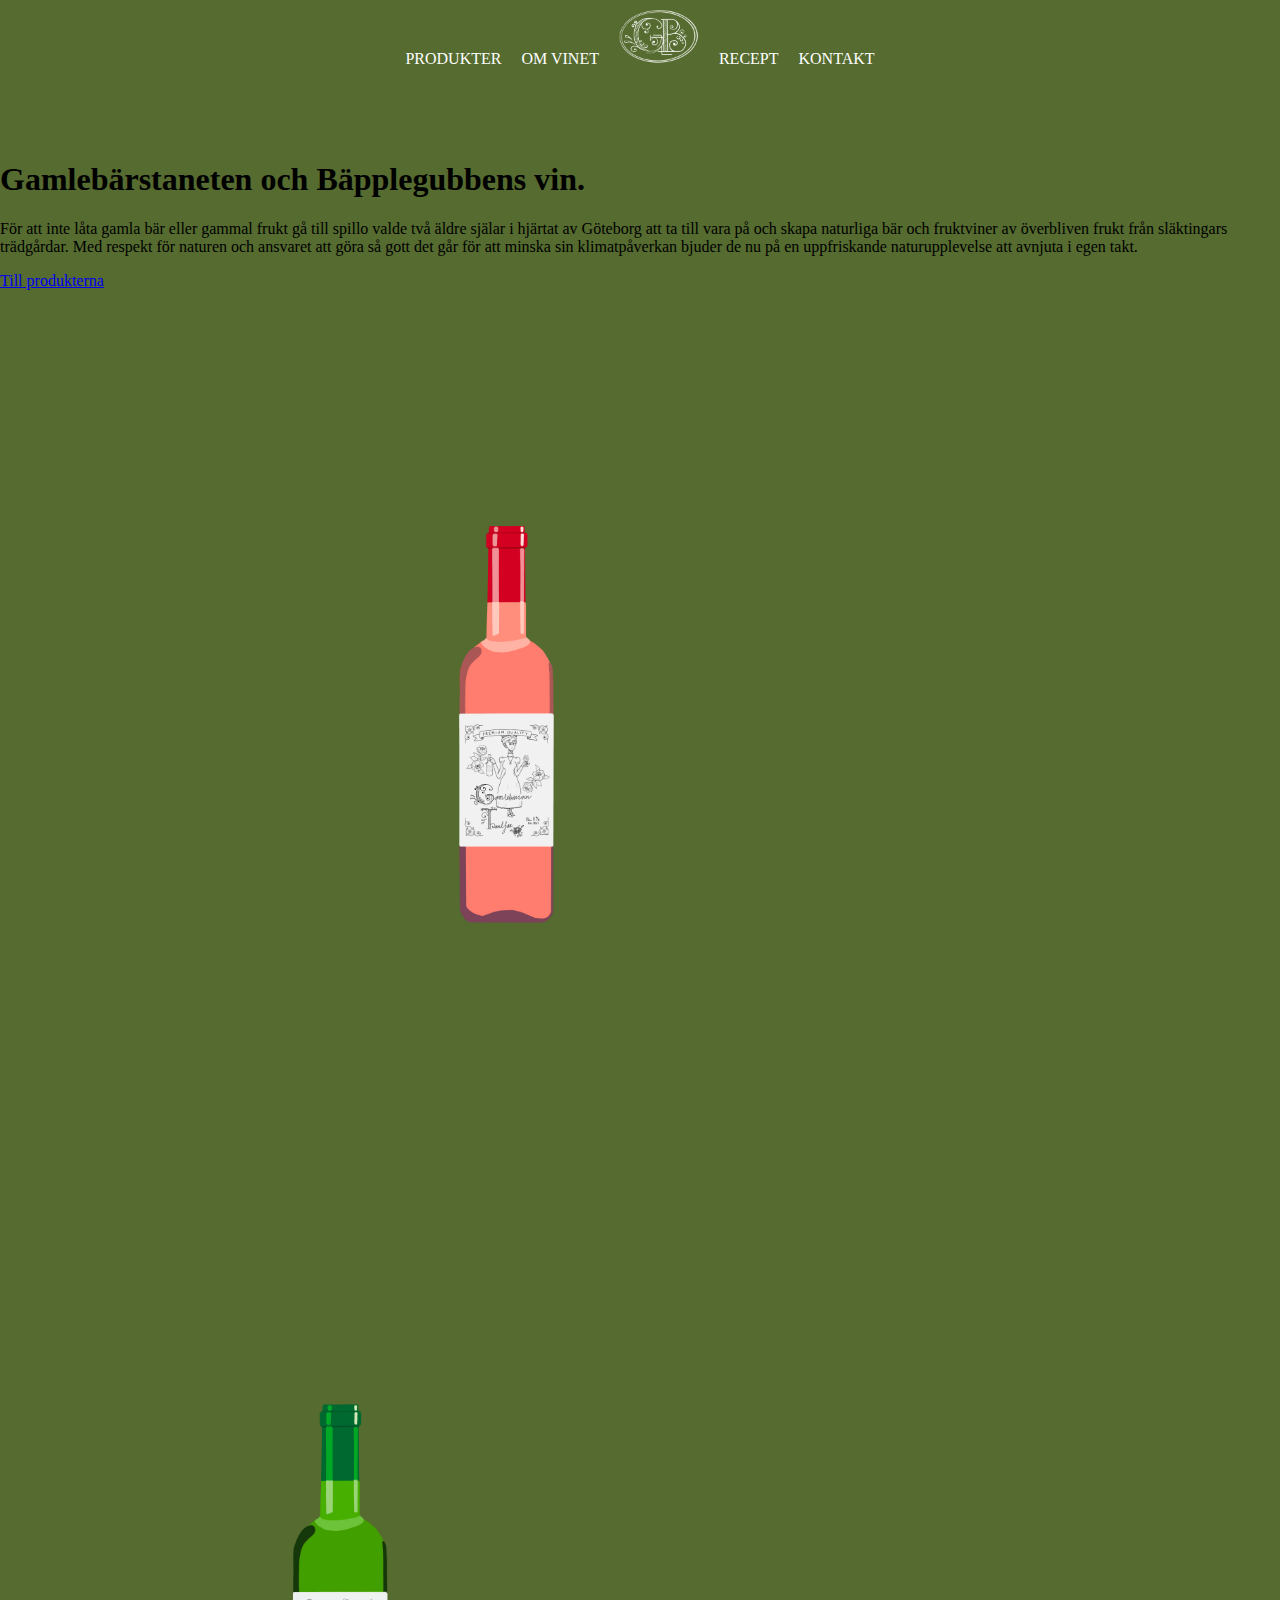
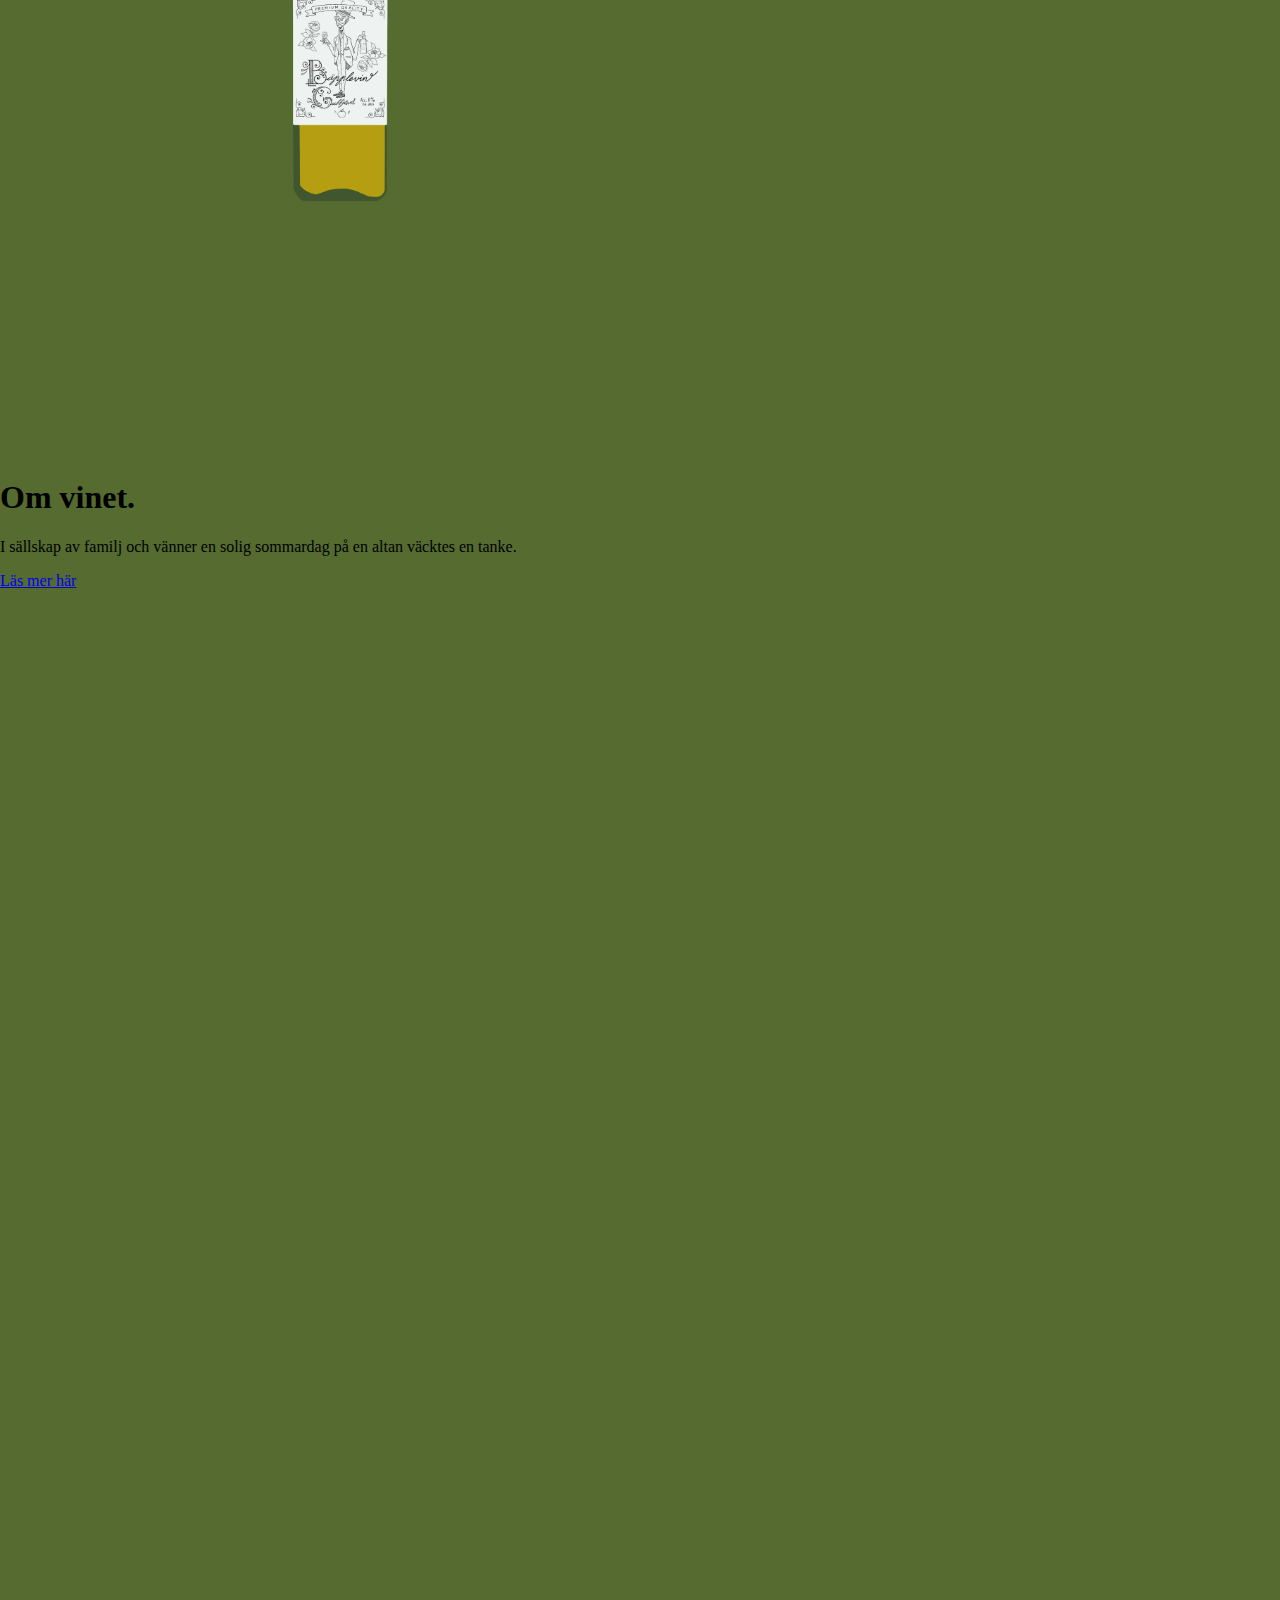
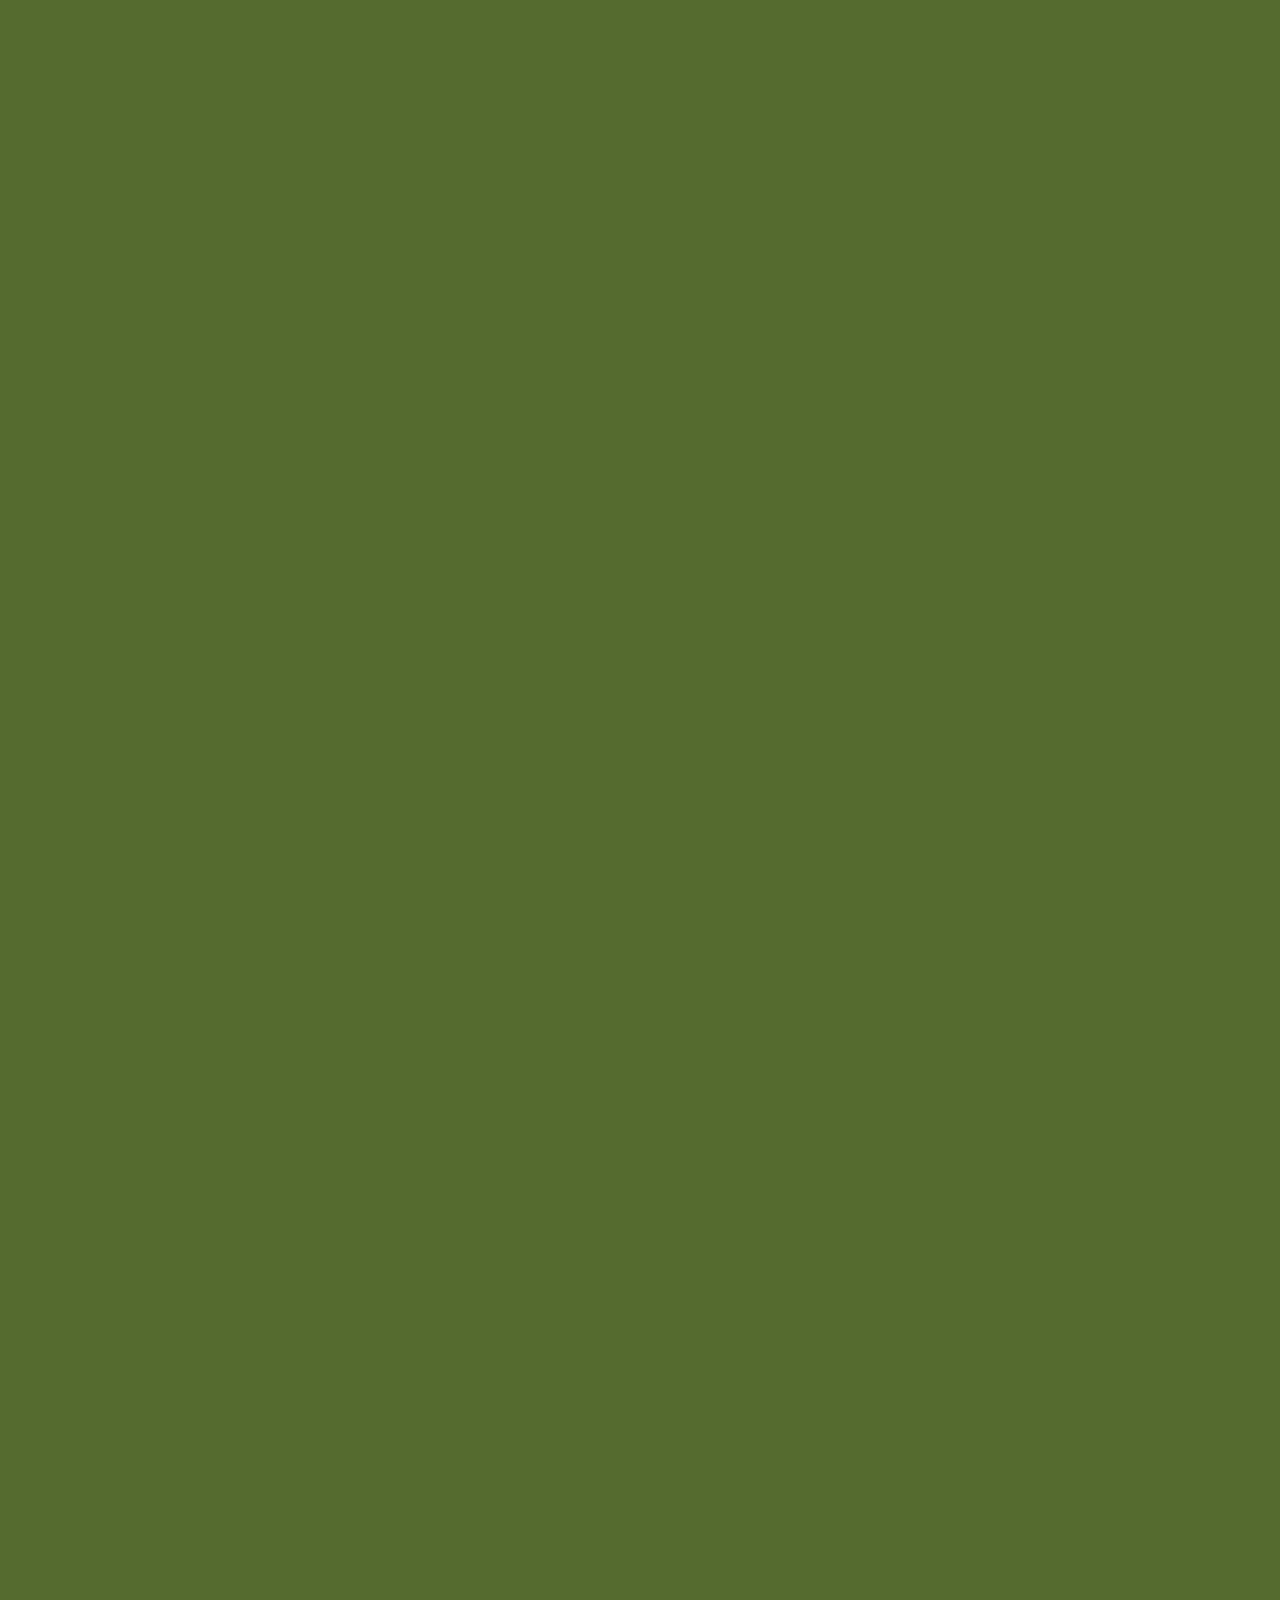
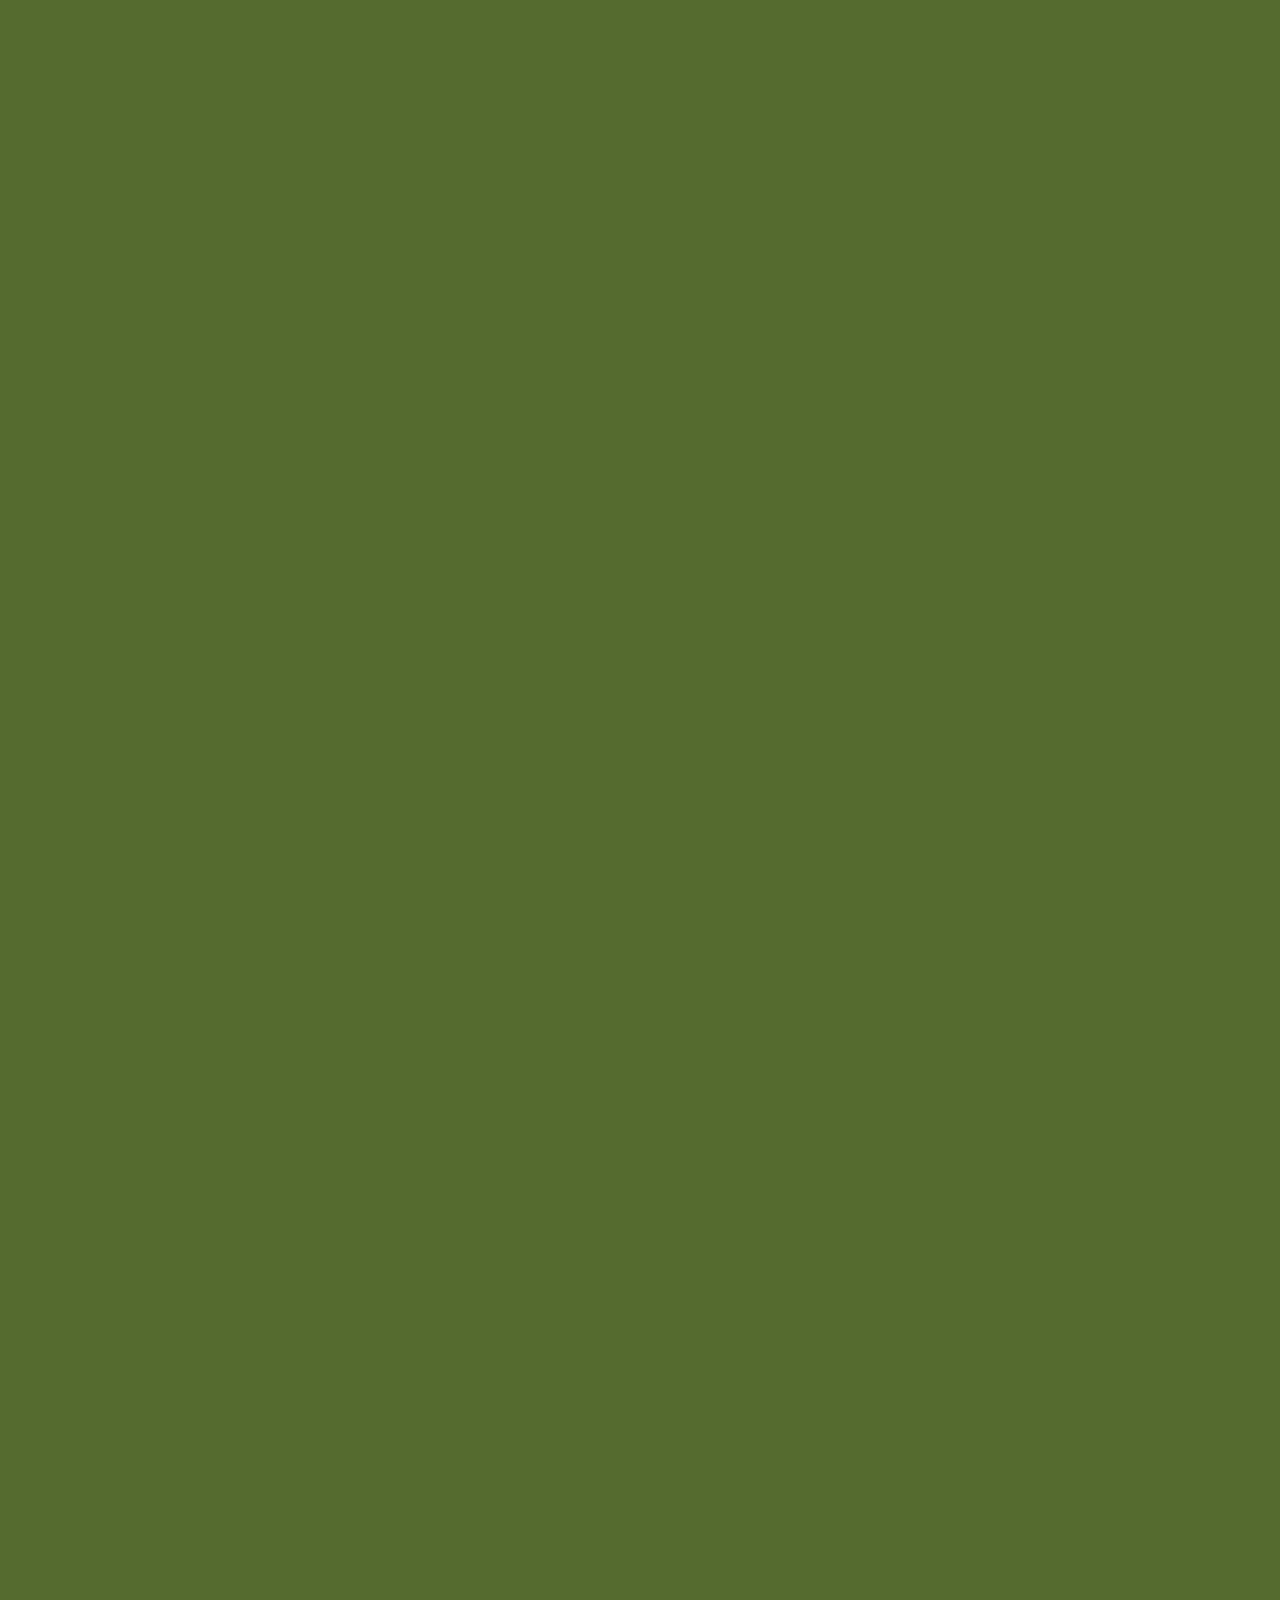
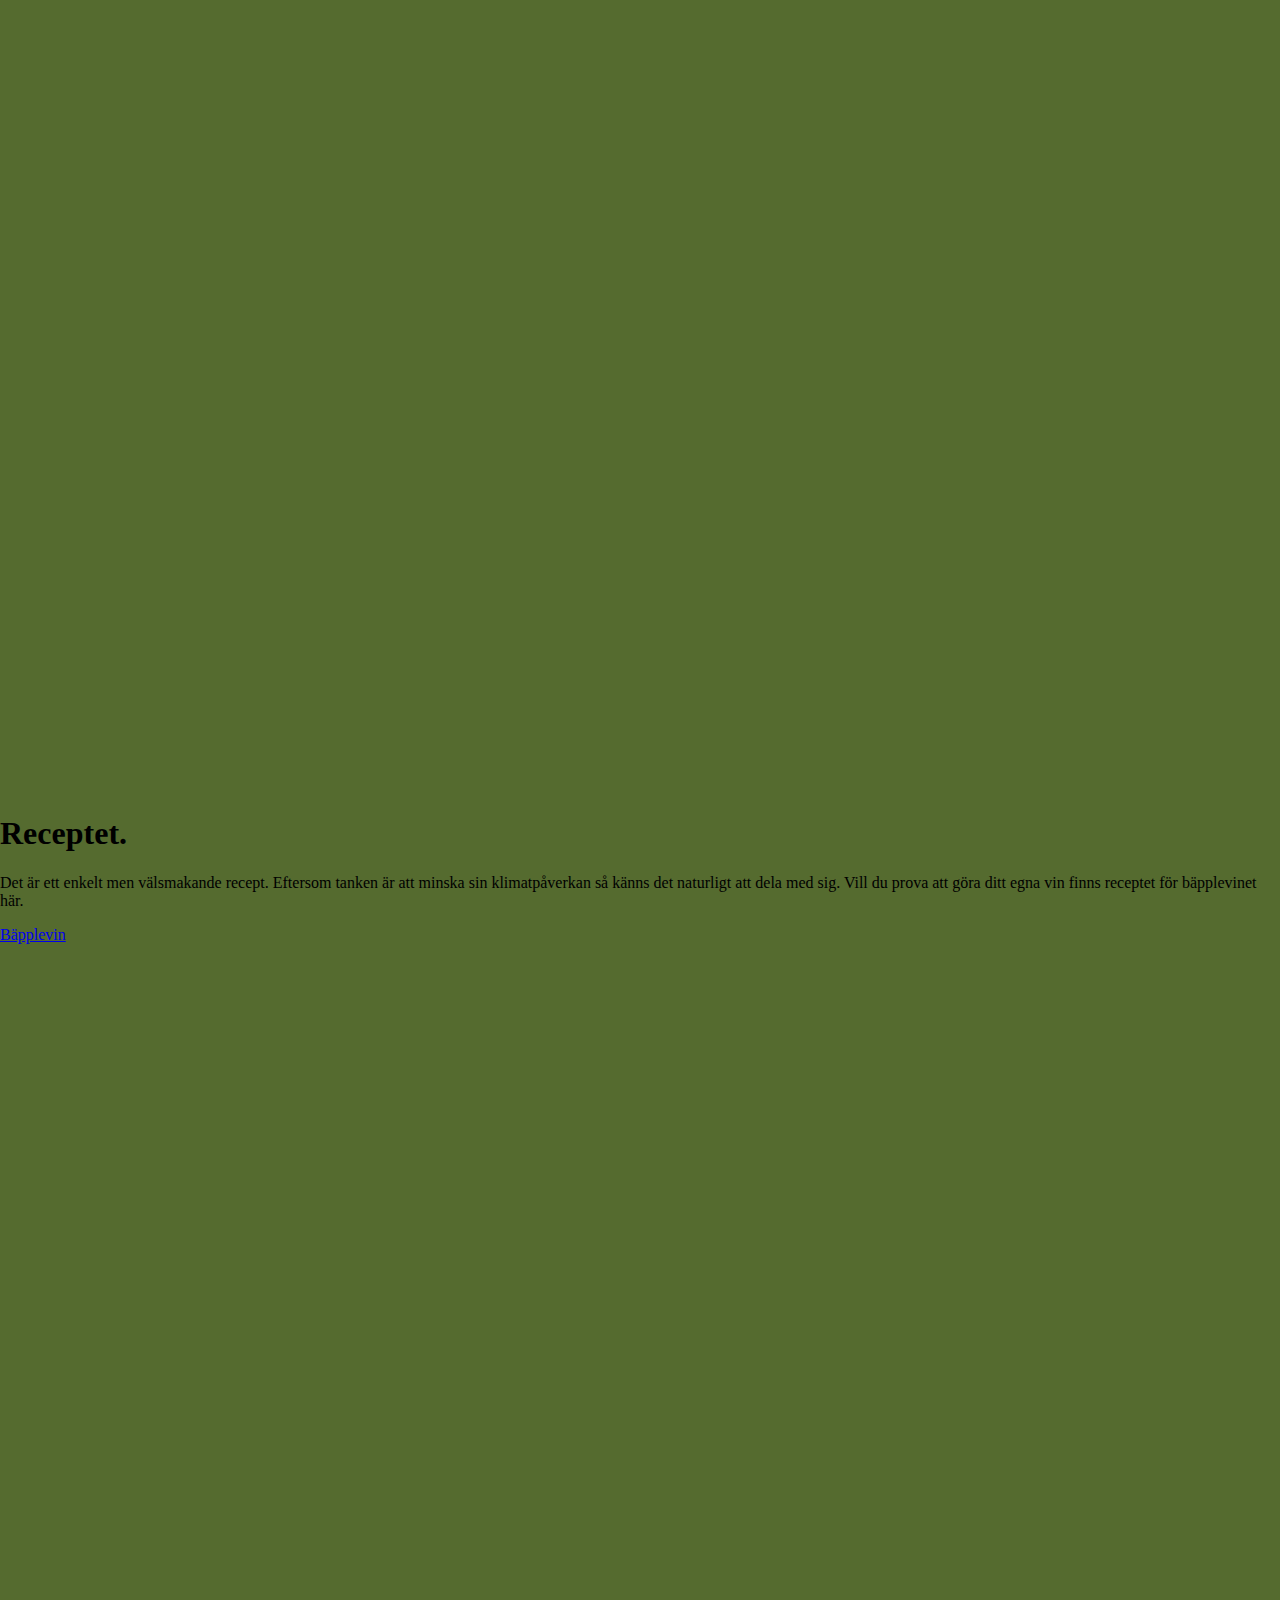
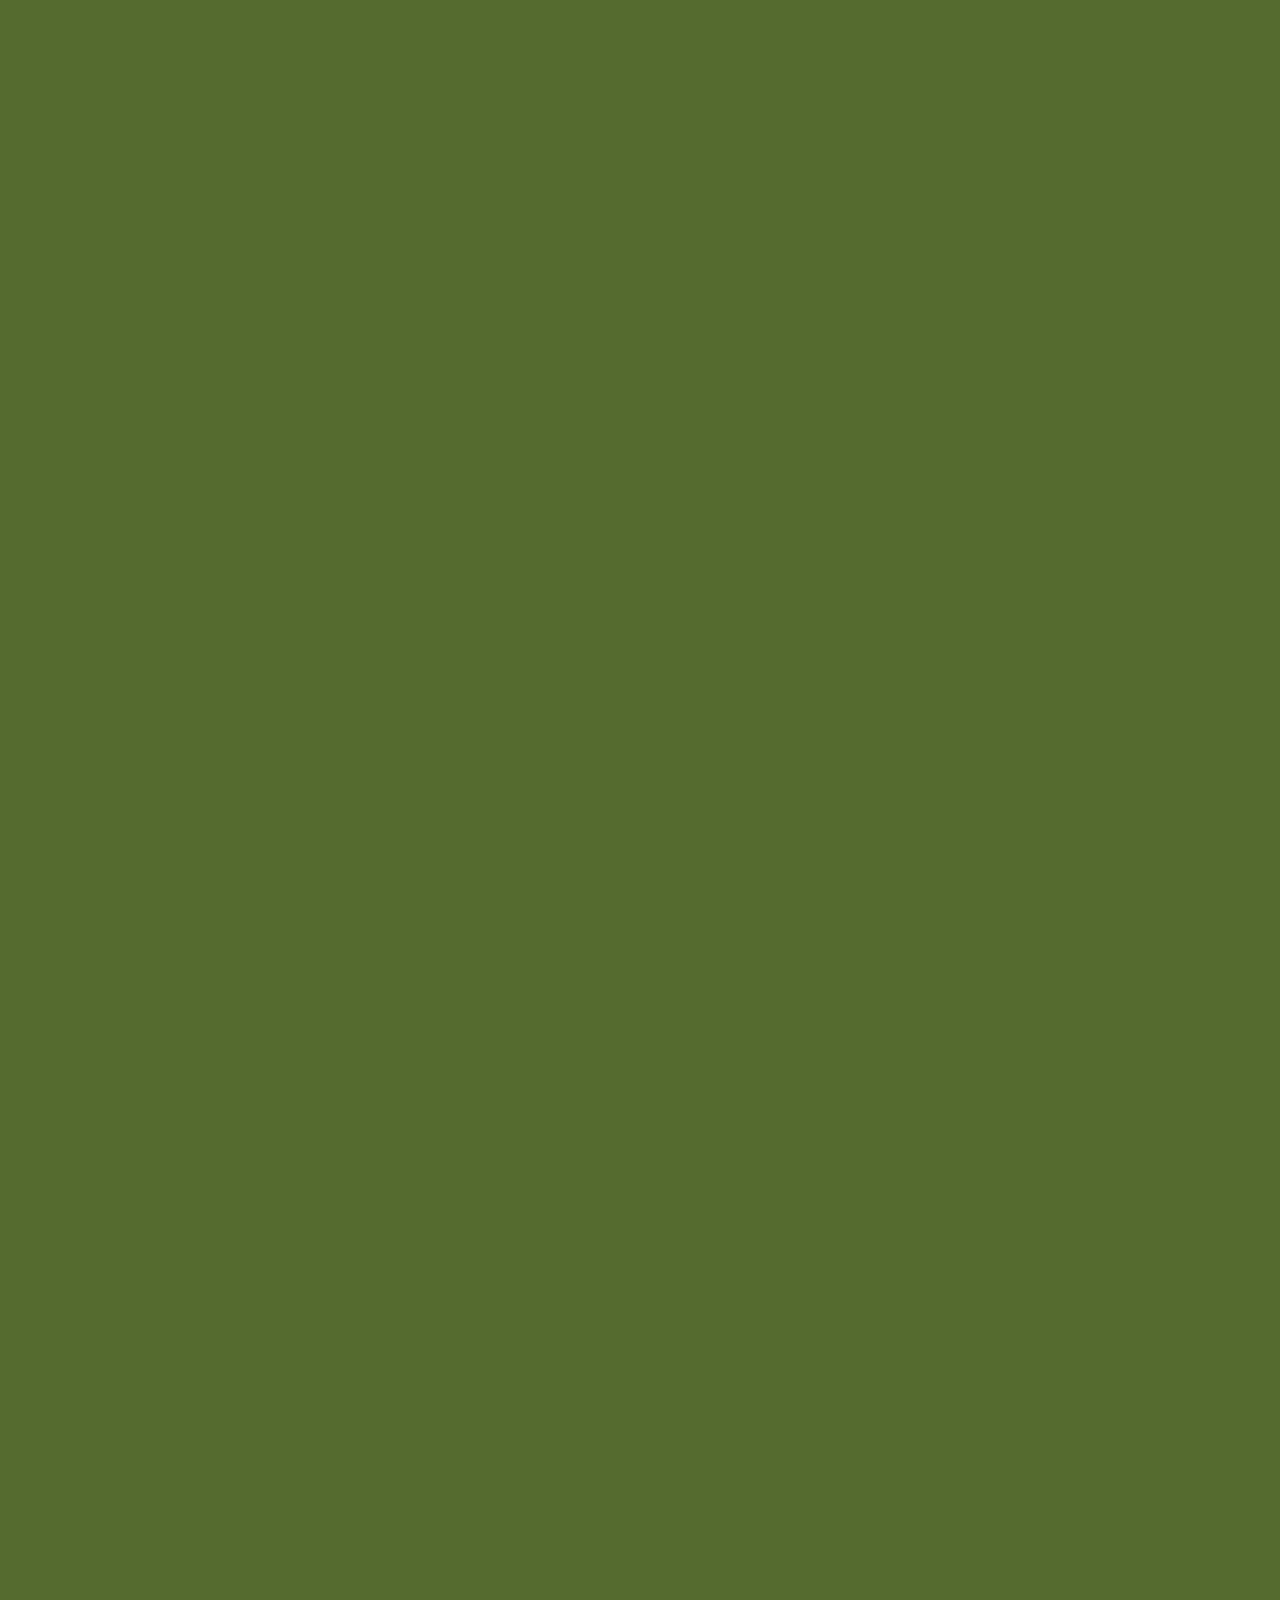
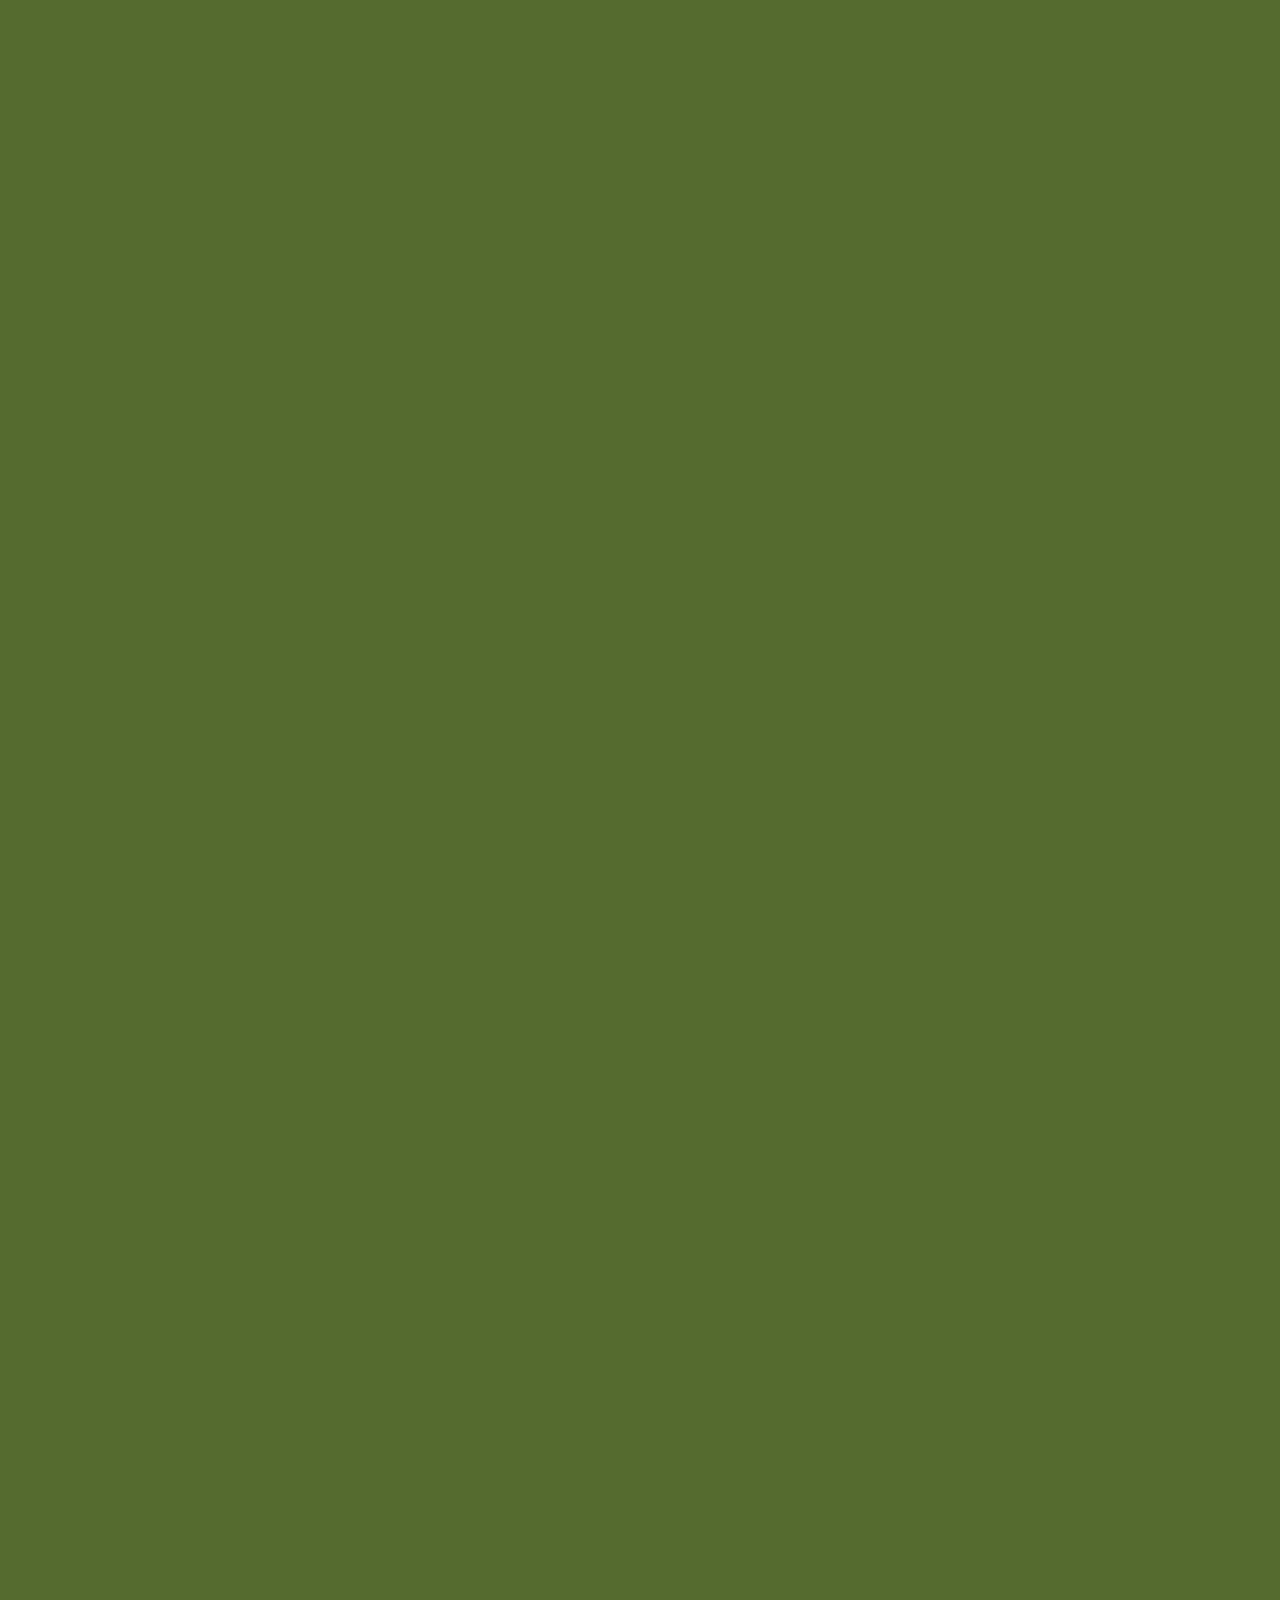
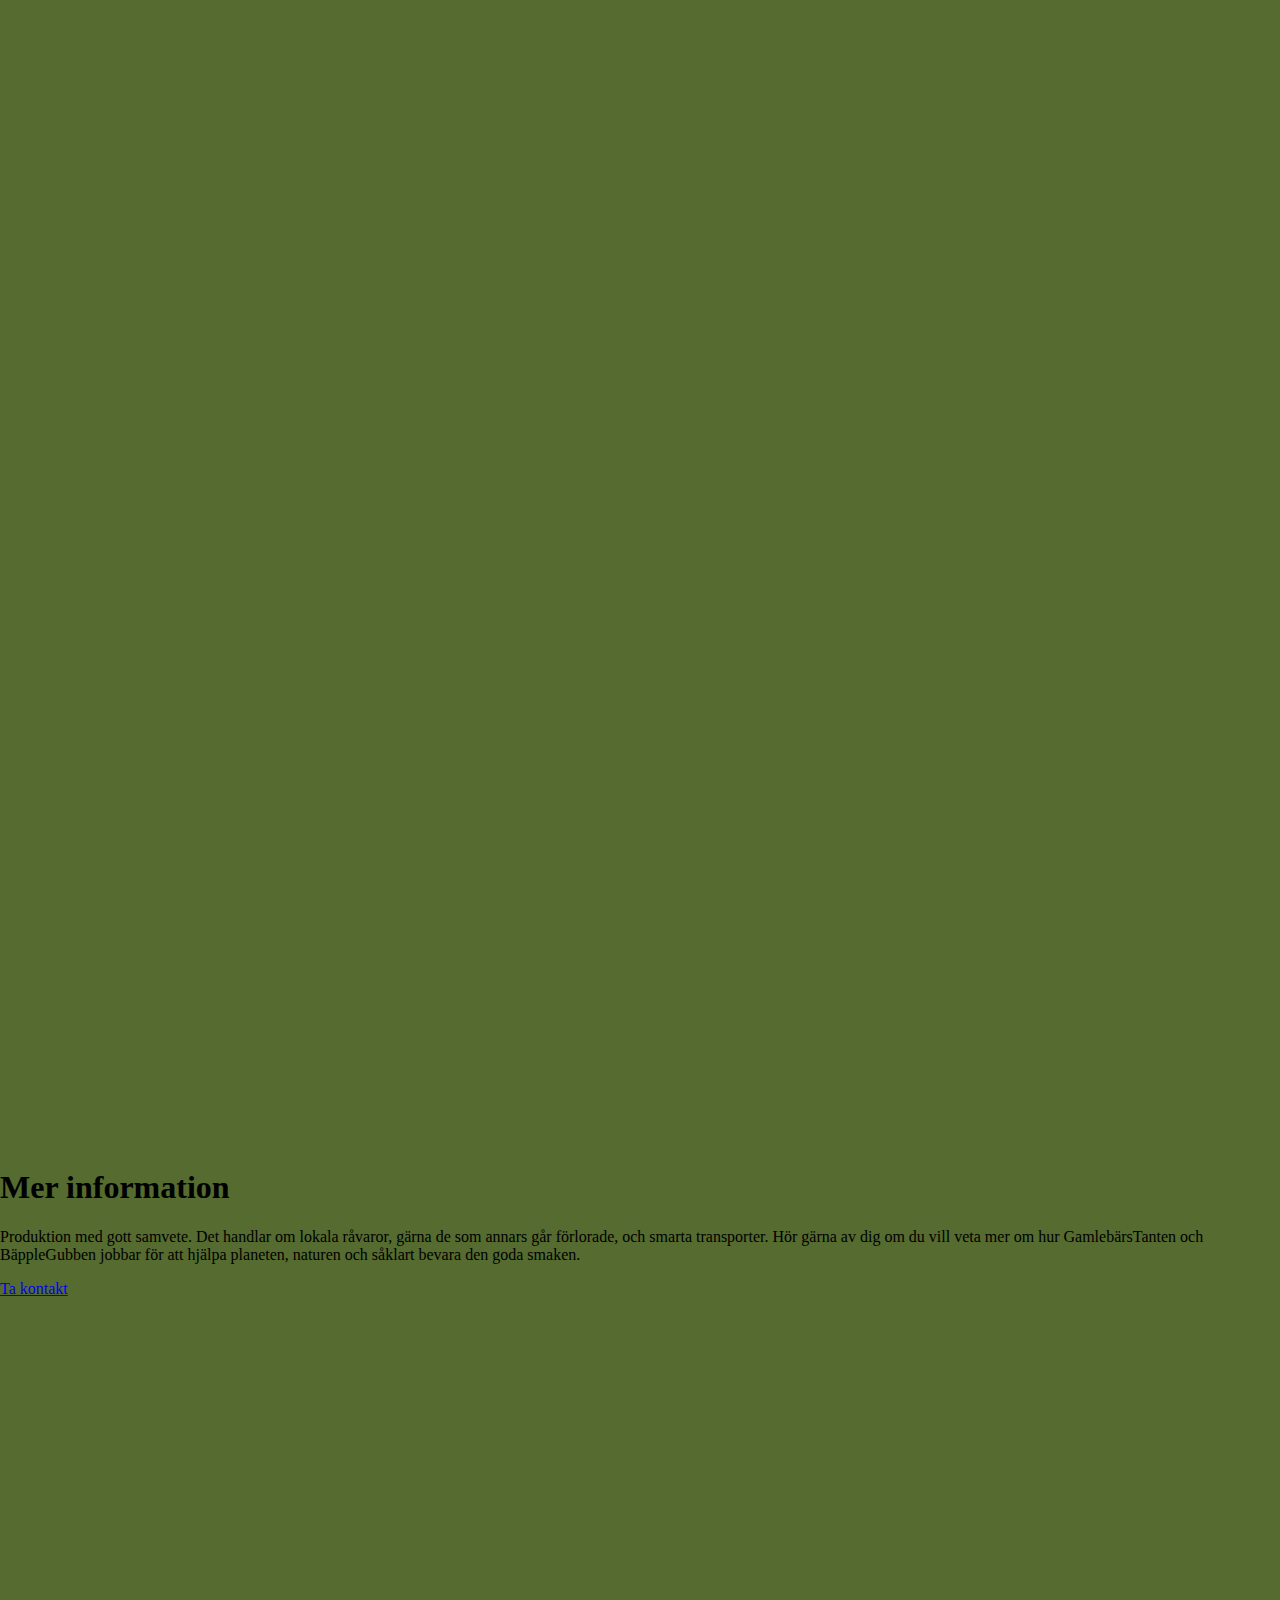
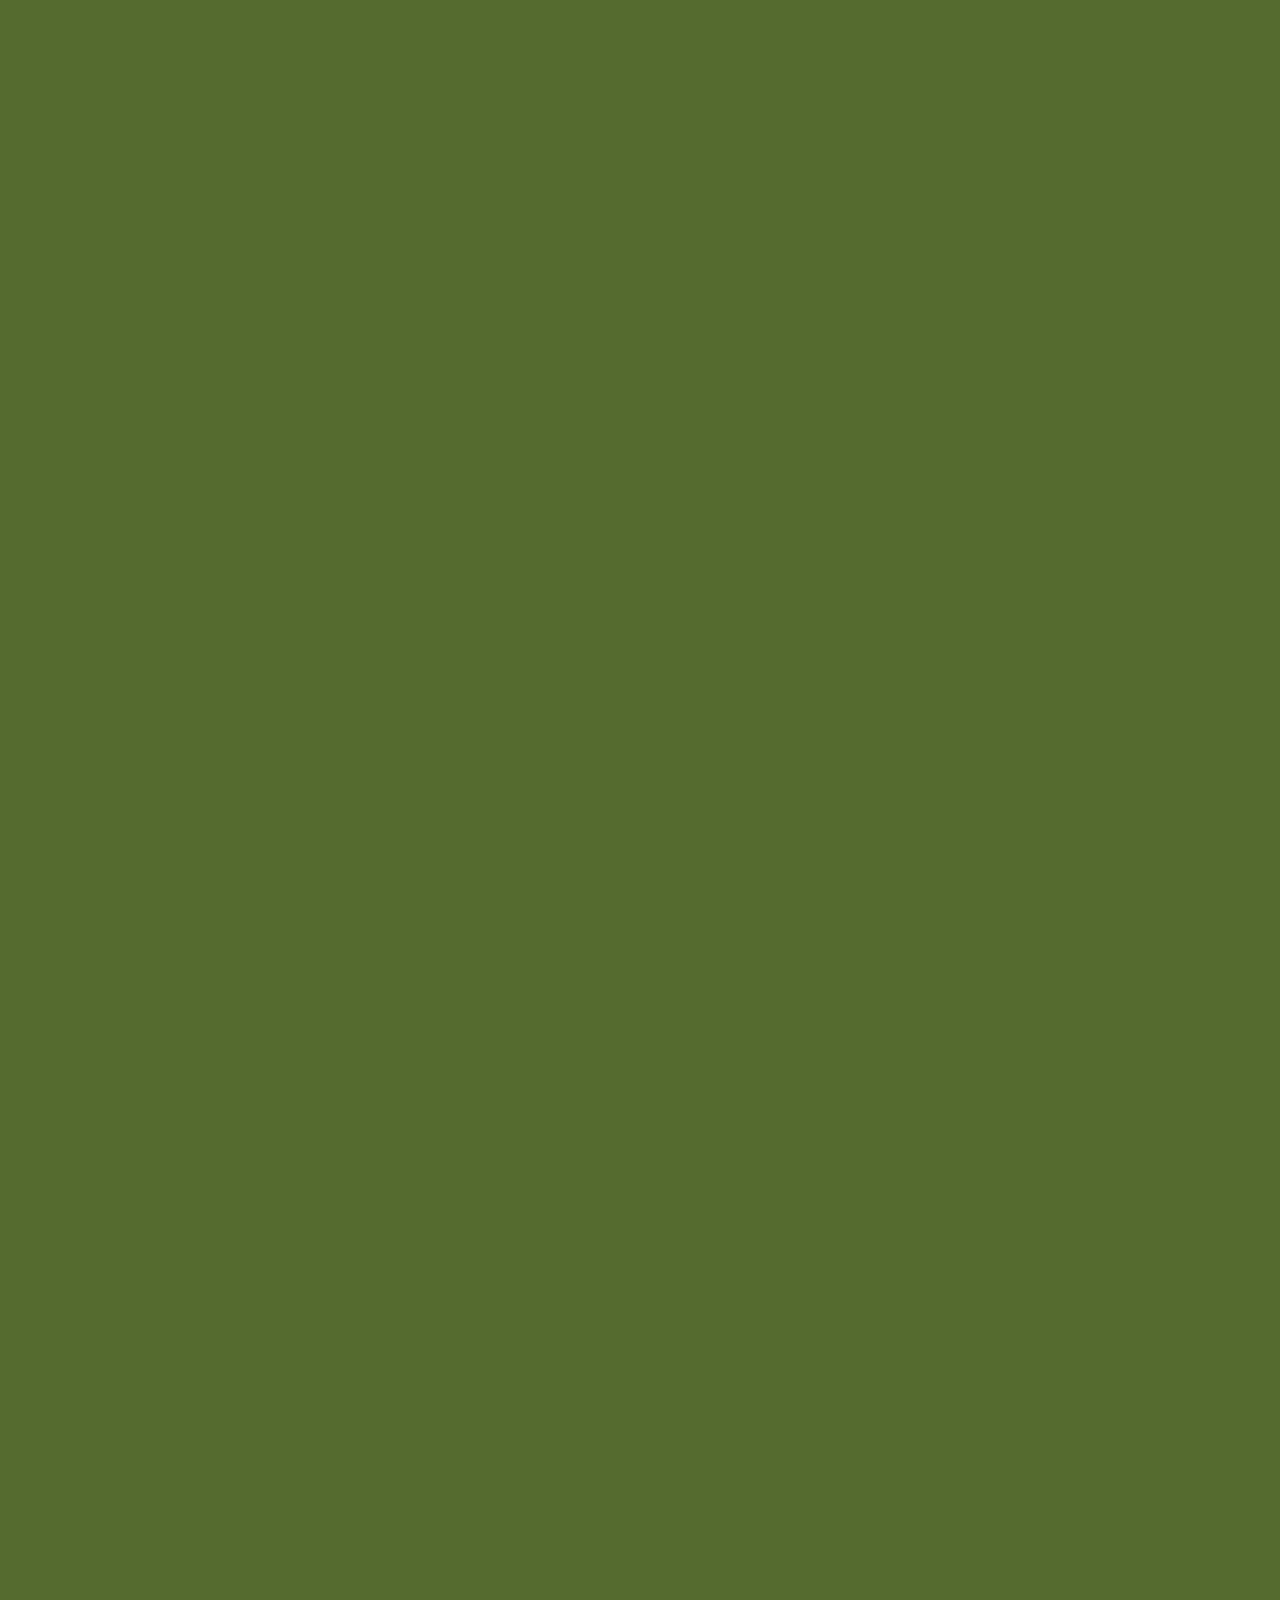
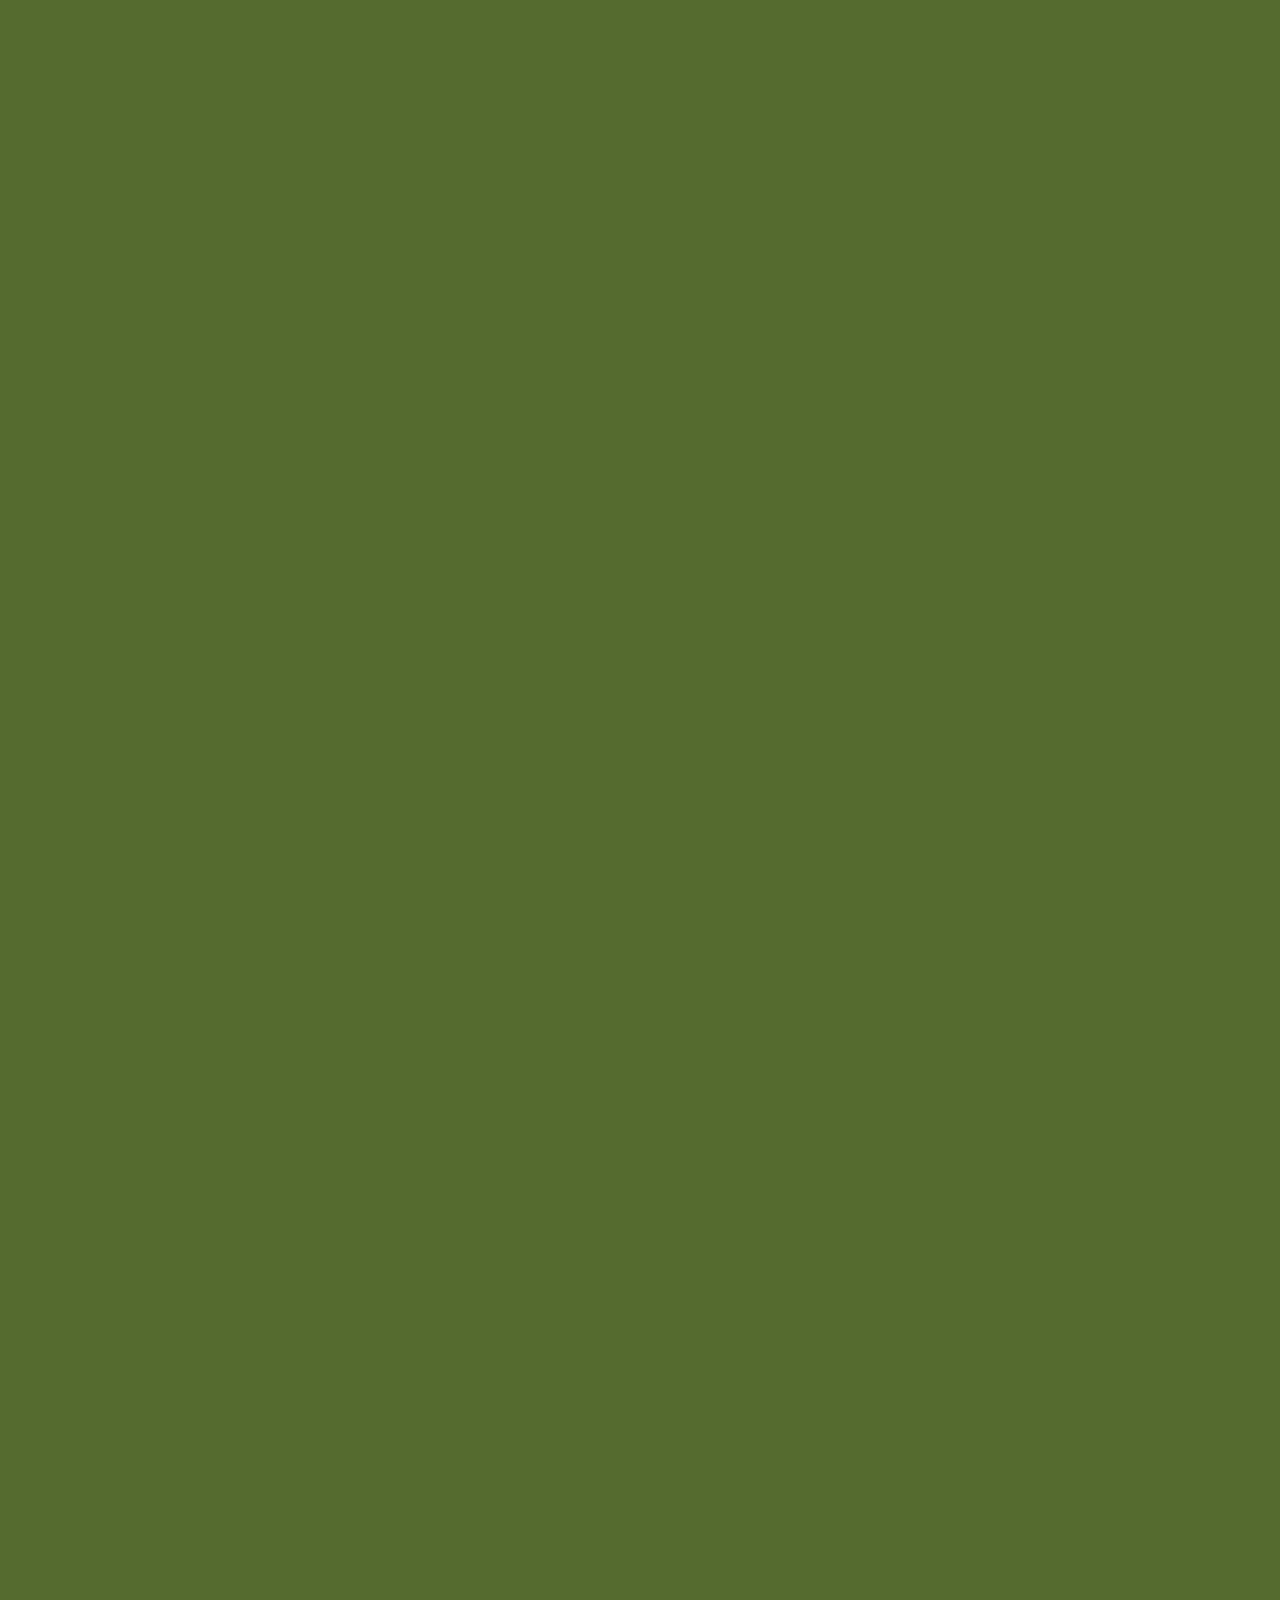
==== index.html @ 185dd68b "Börjat på sidan för min individuella uppgift i Digitalt Skapande" ====
<!DOCTYPE html>
<html lang="en">
<head>
    <meta charset="UTF-8">
    <meta name="viewport" content="width=device-width, initial-scale1.0">
    <link rel="stylesheet" href="style.css">
    <title>BäppleGubben & Gamlebärstanten</title>
</head>
<body>
<!--<div id="age_verify">
    <div id="black_cover"></div>
    <div id="ageverify_box">
        <p>Are you 18 years of age or older?</p>
        <div id="agebtn_contain">
            <div id="over21"><a href="#">Yes, I am 18 or older</a></div>
            <div id="under21"><a href="https://disney.com/">No, I am under 18</a></div>
        </div>
    </div>
</div>-->
<!--<div class="modal fade popup" id="popup">
    <div class="modal-dialog">
        <div class="modal-content text-center">
            <div class="modal-header">
                <div class="img-box">
                    <img class="w-100 lazy" data-src="/wp-content/themes/grythyttan/dist/img/icons/logo.png">
                </div>
            </div>
            <div class="modal-body">
                <p>Grythyttanvin.se innehåller information om alkohol och vänder sig till personer som är 20 år och
                    äldre.</p>
                <p>Är du 20 år eller över?</p>
            </div>
            <div class="modal-footer">
                <button class="btn" id="popup-accept">Ja</button>
                <a class="btn" href="https://www.google.se/">Nej</a>
            </div>
        </div>
    </div>
</div>-->
<nav>
    <a href="produkter.html">PRODUKTER</a>
    <a href="omvinet.html">OM VINET</a>
    <a href="index.html"><img class="nav-logga" src="img/bg-vit2.PNG" alt="logga-vit"></a>
    <a href="recept.html">RECEPT</a>
    <a href="kontakt.html">KONTAKT</a>
</nav>
<main>
    <section class="main-text">
        <article class="main-produkter">
            <h1>Gamlebärstaneten och Bäpplegubbens vin.</h1>
            <p>För att inte låta gamla bär eller gammal frukt gå till spillo valde två äldre själar
                i hjärtat av Göteborg att ta till vara på och skapa naturliga bär och fruktviner av
                överbliven frukt från släktingars trädgårdar. Med respekt för naturen och ansvaret
                att göra så gott det går för att minska sin klimatpåverkan bjuder de nu på en
                uppfriskande naturupplevelse att avnjuta i egen takt.</p>
            <a href="produkter.html" target="" class="btn">Till produkterna</a>
        </article>
        <article class="produkter-img">
            <img class="produkter" src="img/tantfan.PNG" alt="tant">
            <img class="produkter" src="img/gubbjavel.PNG" alt="gubbe">
        </article>
    </section>
    <section class="main-text">
        <article class="main-om">
            <h1>Om vinet.</h1>
            <p>I sällskap av familj och vänner en solig sommardag på en altan väcktes en tanke.</p>
            <a href="omvinet.html" target="" class="btn">Läs mer här</a>
        </article>
        <article class="om-vinet">
            <img class="om" src="img/tantfan.PNG" alt="tant">
        </article>
    </section>
    <section class="main-text">
        <article class="main-recept">
            <h1>Receptet.</h1>
            <p>Det är ett enkelt men välsmakande recept. Eftersom tanken är att minska sin klimatpåverkan
            så känns det naturligt att dela med sig. Vill du prova att göra ditt egna vin finns receptet för
                bäpplevinet här.</p>
            <a href="recept.html" target="" class="btn">Bäpplevin</a>
        </article>
        <article class="receptet">
            <img class="bapplevin" src="img/tantfan.PNG" alt="tant">
        </article>
    </section>
    <section class="main-text">
        <article class="main-kontakt">
            <h1>Mer information</h1>
            <p>Produktion med gott samvete. Det handlar om lokala råvaror, gärna de som annars går förlorade,
            och smarta transporter. Hör gärna av dig om du vill veta mer om hur GamlebärsTanten och BäppleGubben
            jobbar för att hjälpa planeten, naturen och såklart bevara den goda smaken.</p>
            <a href="kontakt.html" target="" class="btn">Ta kontakt</a>
        </article>
        <article class="kontaktaGB">
            <img class="kontakten" src="img/tantfan.PNG" alt="tant">
        </article>
    </section>
</main>
<footer>
    <section class="kontaktFot">
        <p>Kontaktuppgifter:</p>
        <p>Telefon: +46 (0) 711-111 11</p>
        <p>E-post: info@gamlebarstantenochbapplegubben.se</p>
    </section>
    <section class="foljFot">
        <p>Följ oss:</p>
        <a class="fotLink" href="https://www.facebook.com">
            <img class="fot-logga" src="img/fb.PNG" alt="fb">
            <span>Facebook</span>
        </a>
        <a class="fotLink" href="https://www.instagram.com">
            <img class="fot-logga" src="img/insta.PNG" alt="insta">
            <span>Instagram</span>
        </a>
        <a class="fotLink" href="https://www.twitter.com">
            <img class="fot-logga" src="img/twitter.PNG" alt="twitter">
            <span>Twitter</span>
        </a>
    </section>
</footer>
<script src="script.js"></script>
</body>
</html>
---- style.css ----
* {
    box-sizing: border-box;
}
body {
    margin: 0;
    padding: 0;
    background: darkolivegreen;
}
nav {
    background-size: cover;
    text-align: center;
    padding-bottom: 4em;
}
nav a {
    display: inline-block;
    padding: .5em;
    color: white;
    text-decoration: none;
}
nav a:hover {
    background-color: rgba(255, 255, 255, .3)
}
.nav-logga {
    width: 5em;
}
.produkter {
    width: 55em;
}
#ageverify_box {
    color: white;
    font-size: large;
    font-weight: bold;
    padding: 5px;
}
#agebtn_contain {
    background-color: white;
    border-radius: 20px;
    display: flex;
    align-items: center;
    justify-content: center;
    padding: 2em;
}
#over21 {
    border-radius: 5px;
    border: 1px solid black;
    background-color: white;
    color: black;
    font-size: 1.5em;
    text-align: center;
    padding: .5em;
    max-width: 3em;
    margin: 10px;
}
#under21 {
    border-radius: 5px;
    border: 1px solid black;
    background-color: white;
    color: black;
    font-size: 1.5em;
    text-align: center;
    padding: .5em;
    max-width: 3em;
    margin: 10px;
}
#over21:hover {
    background-color: lightgrey;
}
#under21:hover {
    background-color: lightgrey;
}
.recept-img {
    max-width: 100%;
}
footer {
    position: relative;
    margin-top: 5em;
    width: 100%;
    text-align: center;
    color: white;
}
.fot-logga {
    width: 10em;
}
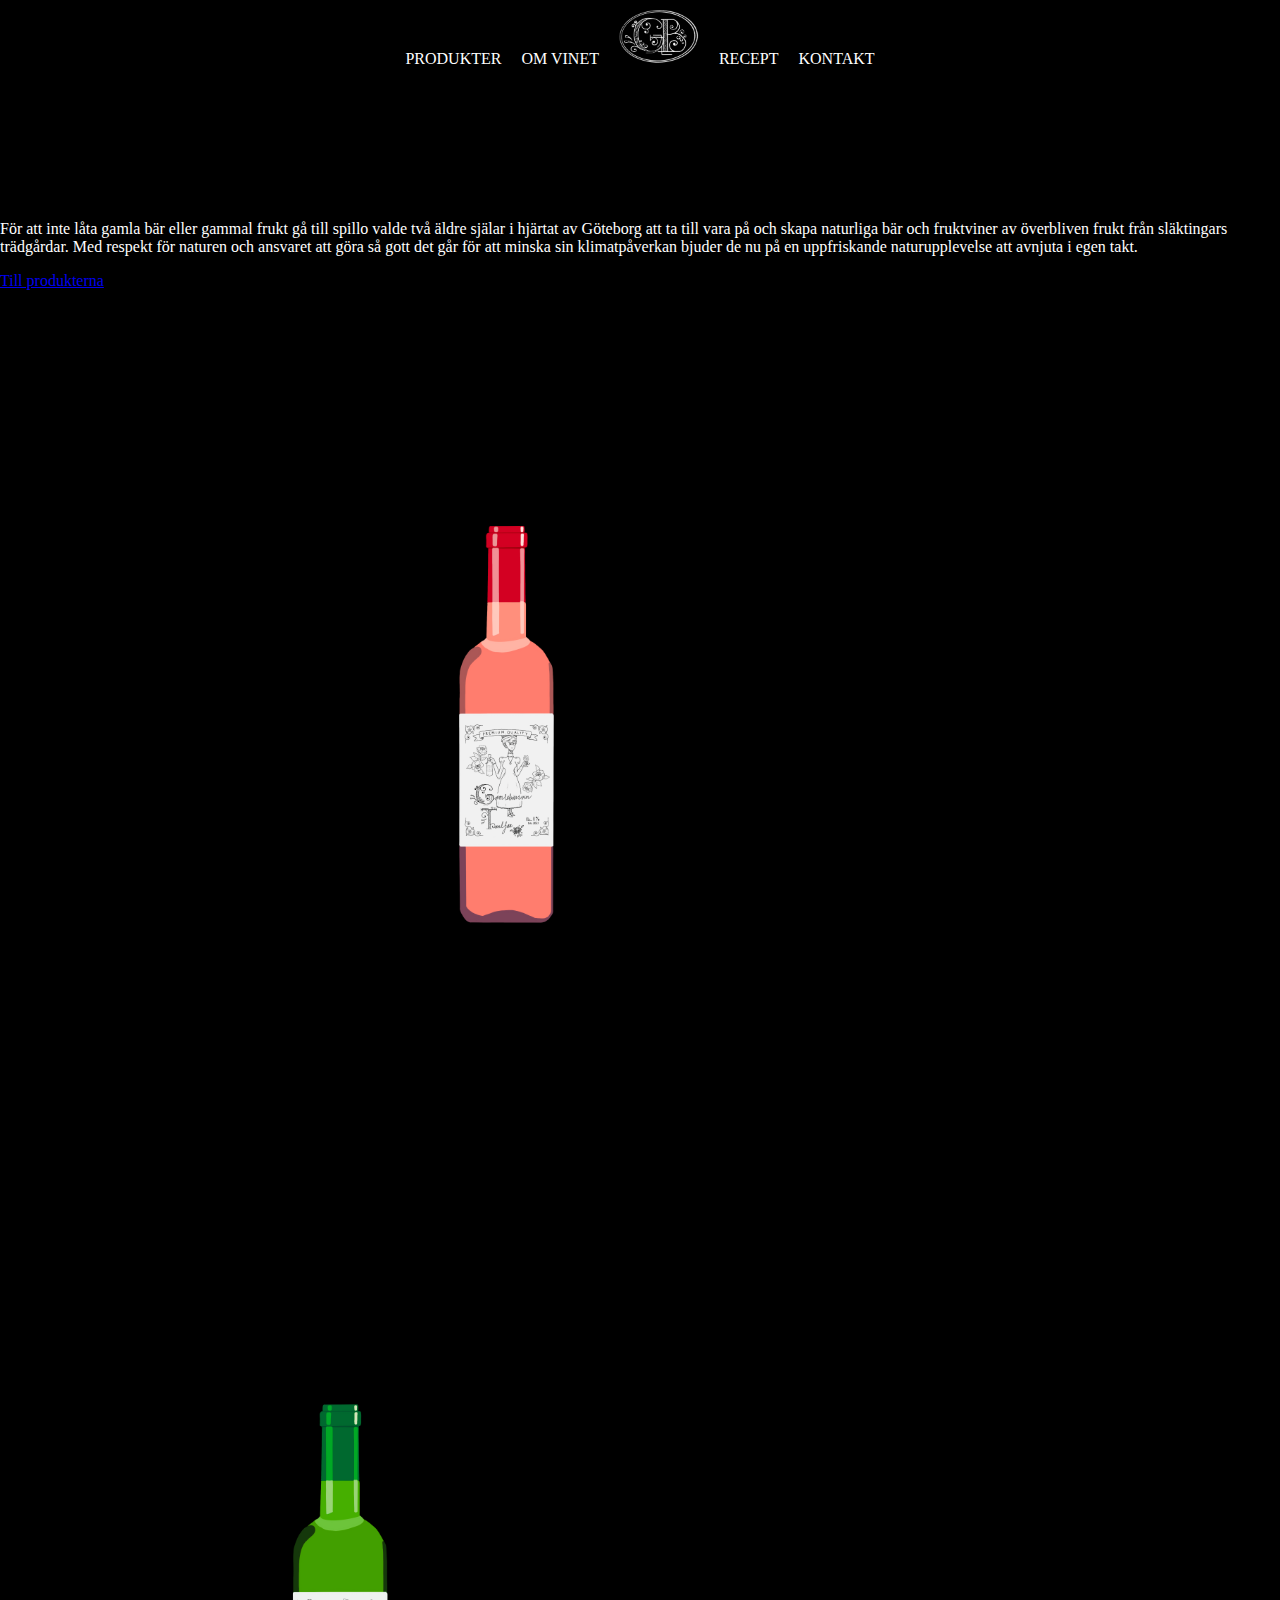
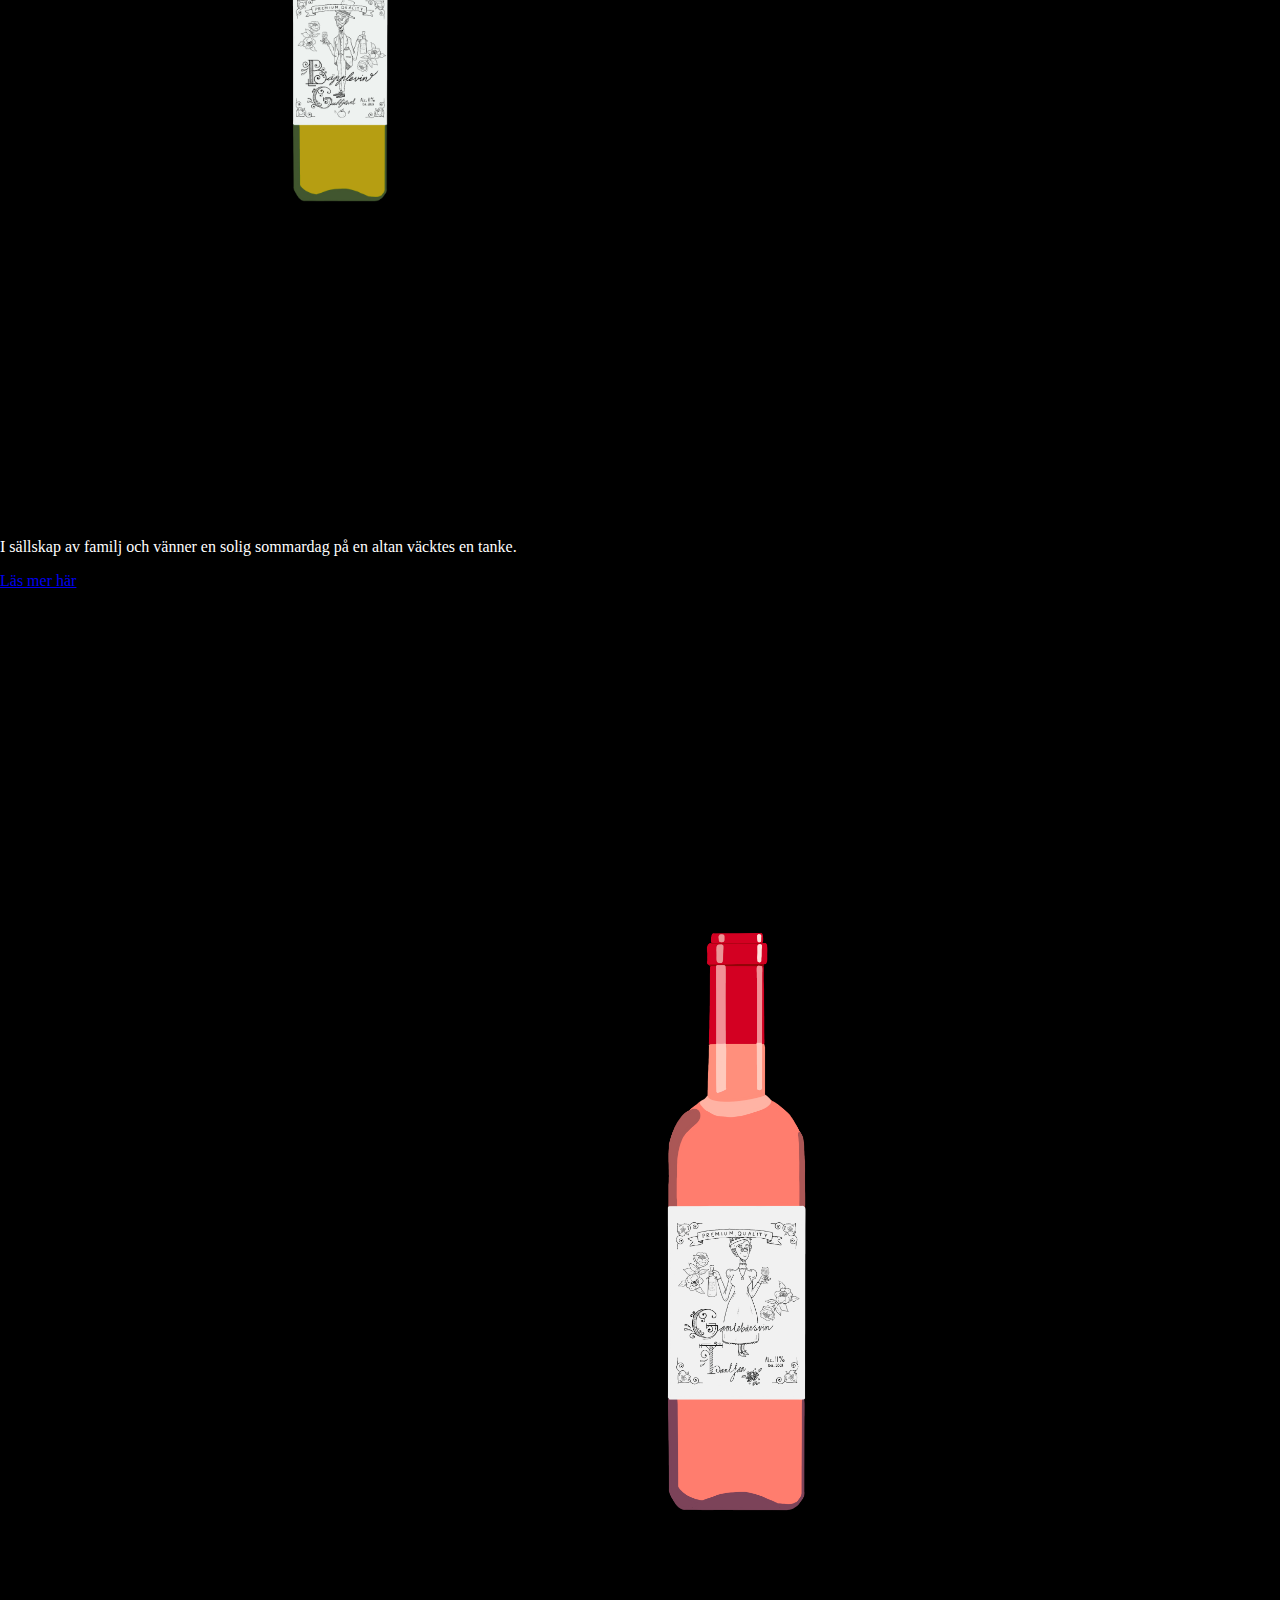
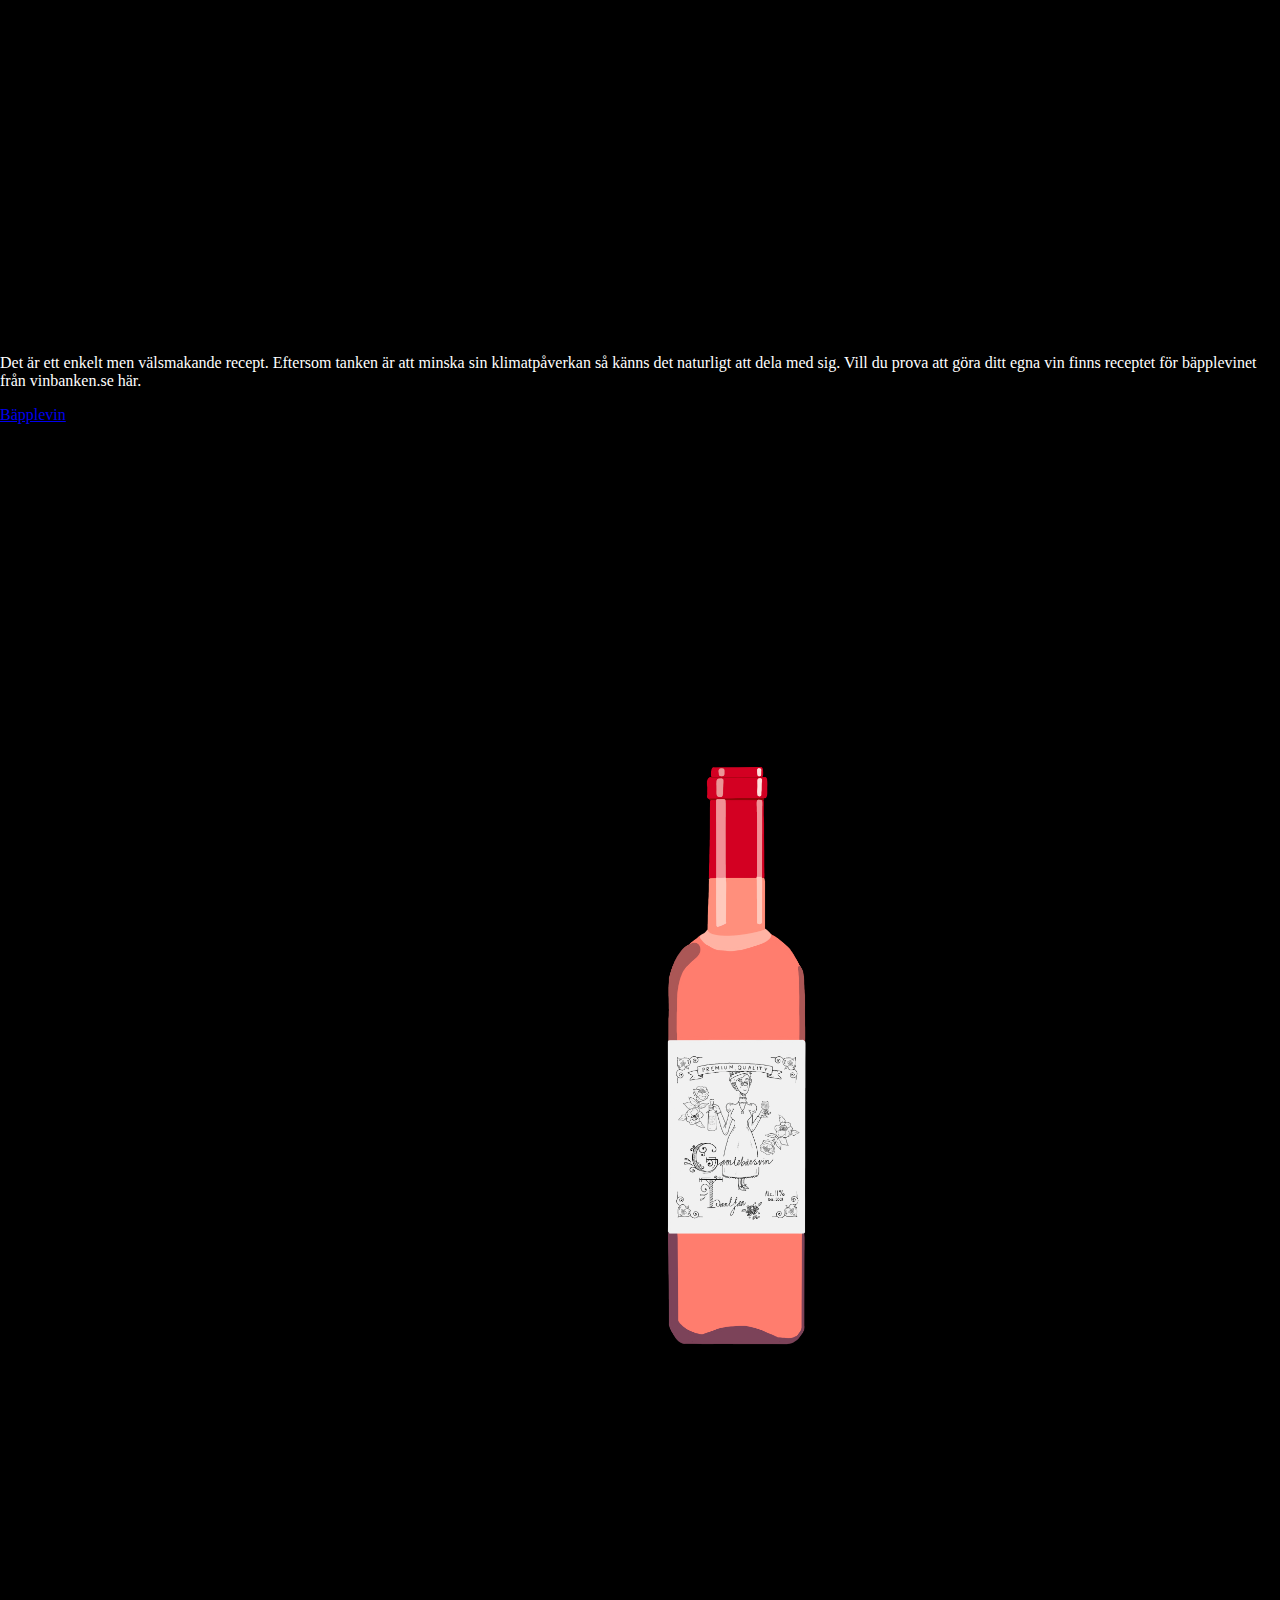
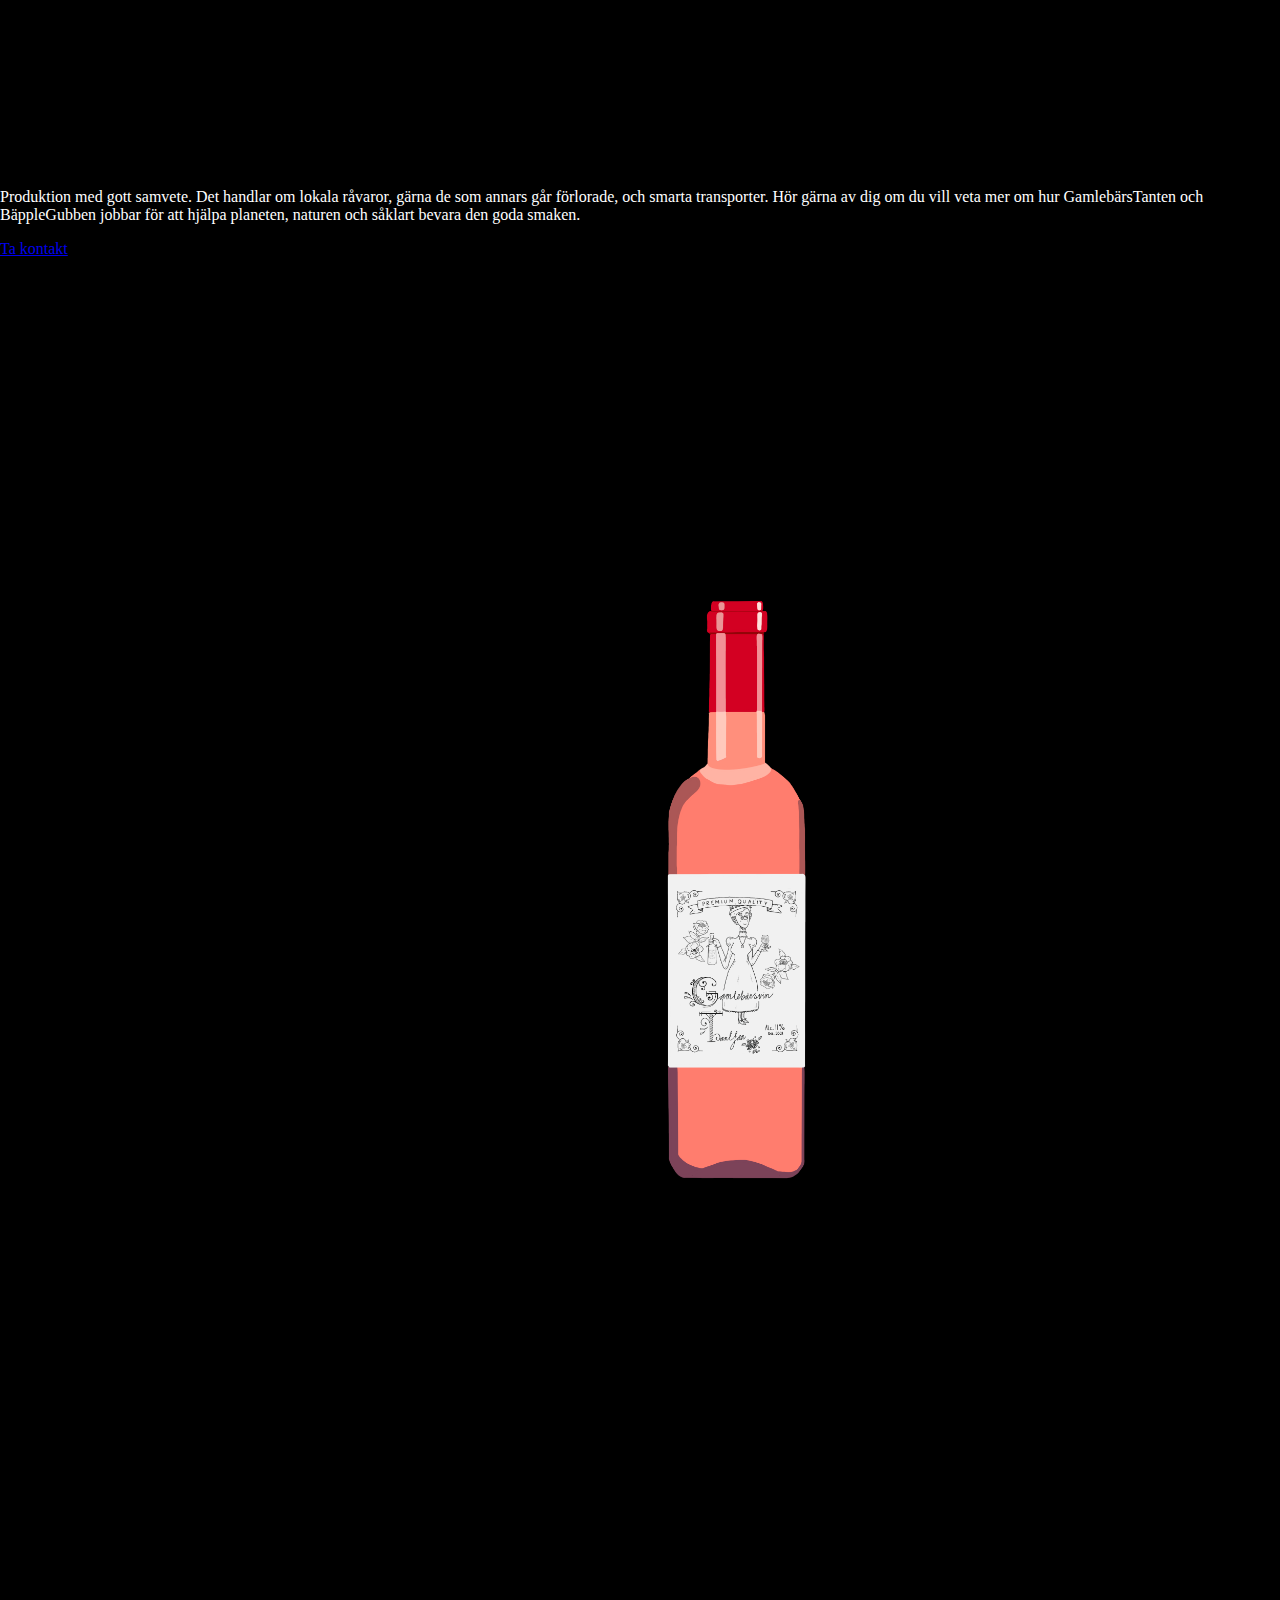
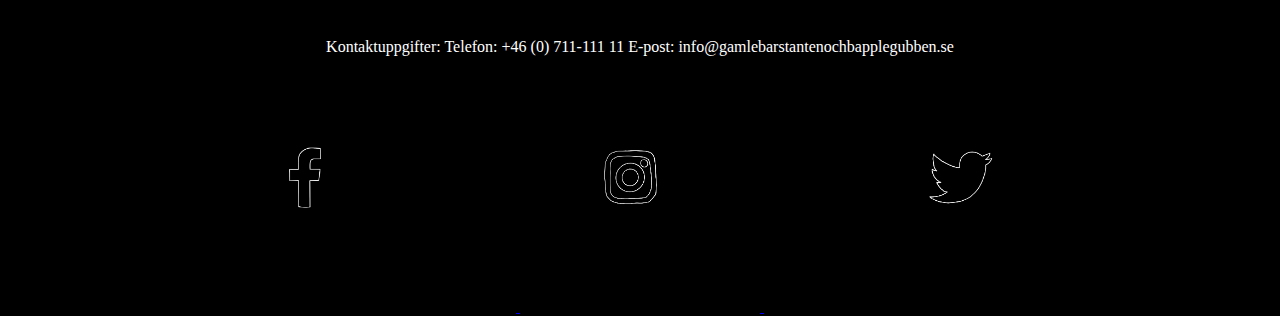
==== commit 8f1daa4d: "Ändra kontakt och css ngt" ====
--- a/index.html
+++ b/index.html
@@ -75,7 +75,7 @@
             <h1>Receptet.</h1>
             <p>Det är ett enkelt men välsmakande recept. Eftersom tanken är att minska sin klimatpåverkan
             så känns det naturligt att dela med sig. Vill du prova att göra ditt egna vin finns receptet för
-                bäpplevinet här.</p>
+                bäpplevinet från vinbanken.se här.</p>
             <a href="recept.html" target="" class="btn">Bäpplevin</a>
         </article>
         <article class="receptet">
@@ -97,23 +97,17 @@
 </main>
 <footer>
     <section class="kontaktFot">
-        <p>Kontaktuppgifter:</p>
-        <p>Telefon: +46 (0) 711-111 11</p>
-        <p>E-post: info@gamlebarstantenochbapplegubben.se</p>
+        <p>Kontaktuppgifter: Telefon: +46 (0) 711-111 11 E-post: info@gamlebarstantenochbapplegubben.se</p>
     </section>
     <section class="foljFot">
-        <p>Följ oss:</p>
         <a class="fotLink" href="https://www.facebook.com">
             <img class="fot-logga" src="img/fb.PNG" alt="fb">
-            <span>Facebook</span>
         </a>
         <a class="fotLink" href="https://www.instagram.com">
             <img class="fot-logga" src="img/insta.PNG" alt="insta">
-            <span>Instagram</span>
         </a>
         <a class="fotLink" href="https://www.twitter.com">
             <img class="fot-logga" src="img/twitter.PNG" alt="twitter">
-            <span>Twitter</span>
         </a>
     </section>
 </footer>
--- a/style.css
+++ b/style.css
@@ -4,7 +4,10 @@
 body {
     margin: 0;
     padding: 0;
-    background: darkolivegreen;
+    background: black;
+}
+p {
+    color: white;
 }
 nav {
     background-size: cover;
@@ -73,11 +76,336 @@
 }
 footer {
     position: relative;
-    margin-top: 5em;
+    bottom: 0;
     width: 100%;
-    text-align: center;
-    color: white;
+    color: white;
+    font-size: 1em;
+    text-align: center;
+    padding-top: 5em;
+    background-size: cover;
+    display: inline-block;
+    text-decoration: none;
 }
 .fot-logga {
+    width: 15em;
+}
+
+/*Index sidan
+.index-image {
+    background-image: url("../IMG/skog.JPG");
+    background-color: white;
+    height: 35em;
+    background-position: center;
+    background-repeat: no-repeat;
+    background-size: cover;
+    position: relative;
+}
+.index-text h1 {
+    text-align: center;
+    position: relative;
+    padding-top: 5em;
+    padding-bottom: 0;
+    font-size: 2em;
+    color: white;
+}
+.index-text h3 {
+    text-align: center;
+    position: relative;
+    padding-bottom: 3em;
+    color: white;
+}
+.index-text button {
+    text-align: center;
+    position: relative;
+    top: 50%;
+    left: 50%;
+    transform: translate(-50%, -50%);
+    height: 3em;
+    width: 7em;
+    border: transparent;
+    font-family: "Courier New", sans-serif;
+    font-size: 1em;
+    letter-spacing: .2em;
+    background-color: white;
+}
+.index-btn a:link, a:visited {
+    color: darkgoldenrod;
+    text-decoration: none;
+}
+button:hover, button:active {
+    background-color: goldenrod;
+}
+/*--------------*/
+
+/*About me sidan*/
+ul#about-menu li{
+    display: inline;
+    color: white;
+    padding: .5em;
+    background-color: darkgoldenrod;
+    float: left;
+}
+
+.about-image {
+    max-width: 100%;
+    padding-top: 2em;
+}
+
+.about-text {
+    column-count: 3;
+    column-gap: 40px;
+}
+
+@media only screen and (max-width: 678px) {
+    .about-text {
+        column-count: 1;
+    }
+}
+
+
+/*Blog sidan*/
+img {
+    width: 100%;
+}
+
+form {
+    margin: -1.5em;
+    padding-bottom: 2em;
+}
+
+.comment {
+    width: 40%;
+    height: 100px;
+    padding: 1em;
+    background-color: white;
+    color: darkgoldenrod;
+    margin: 2em;
+}
+
+input {
+    display: block;
+    margin: 2em;
+}
+
+@media only screen and (min-width: 678px) {
+    .row {
+        content: "";
+        clear: both;
+        display: table;
+    }
+    .column {
+        float: left;
+        width: 50%;
+        padding: 5px;
+    }
+}
+
+/*----------------*/
+
+/*Products sidan
+.item-a {
+    grid-area: cup-a;
+    height: auto;
+    width: auto;
+    align-items: center;
+}
+.item-b {
+    grid-area: text-b;
+    height: auto;
+    width: auto;
+    align-items: center;
+}
+.item-c {
+    grid-area: text-c;
+    height: auto;
+    width: auto;
+    align-items: center;
+}
+.item-d {
+    grid-area: phonecase-d;
+    height: auto;
+    width: auto;
+    align-items: center;
+}
+.item-e {
+    grid-area: notepad-e;
+    height: auto;
+    width: auto;
+    align-items: center;
+}
+.item-f {
+    grid-area: text-f;
+    height: auto;
+    width: auto;
+    align-items: center;
+}
+.product-text h1 {
+    margin: 0 0 0 .75em;
+    padding-top: 2em;
+    font-family: "Courier New", sans-serif;
+}
+.product-text p {
+    margin: 2em 1em 1em 3em;
+    font-family: "Courier New", serif;
+}
+.price-btn {
+    height: 9em;
+    width: 20em;
+    position: relative;
+}
+.price-btn p {
+    display: inline-block;
+    position: absolute;
+    height: 3em;
+    font-family: "Courier New", serif;
+    margin: 3em;
+    font-size: 1em;
+    font-weight: lighter;
+    color: darkgoldenrod;
+}
+.price-btn button {
+    float: right;
+    display: inline-block;
+    height: 3em;
     width: 10em;
-}+    margin: 2em;
+    border: transparent;
+    font-family: "Courier New", sans-serif;
+    font-size: 1em;
+    letter-spacing: .2em;
+    color: white;
+    background-color: darkgoldenrod;
+}
+.price-btn button:hover {
+    background-color: goldenrod;
+}
+img {
+    margin-bottom: 2em;
+    padding: 2em;
+    max-width: 100%;
+}
+/*mobile
+.container {
+    display: grid;
+    grid-template-columns: repeat(1, 1fr);
+    grid-template-rows: auto;
+    grid-template-areas:
+            "cup-a"
+            "text-b"
+            "text-c"
+            "phonecase-d"
+            "notepad-e"
+            "text-f";
+    overflow: hidden;
+    box-shadow: 20px 10px 10px gray;
+    margin-right: .5em;
+    margin-bottom: 2em;
+}
+/*tablet and desktop
+@media only screen and (min-width: 678px) {
+    .container {
+        grid-template-columns: repeat(2, 1fr);
+        grid-template-rows: auto;
+        grid-template-areas:
+            "cup-a text-b"
+            "text-c phonecase-d"
+            "notepad-e text-f";
+    }
+}
+/*---------------*/
+
+
+
+
+/*Navbar
+.dropbtn {
+    background-color: white;
+    color: darkgoldenrod;
+    padding: 1em;
+    font-size: 1em;
+    font-family: "Courier New", sans-serif;
+    border: none;
+}
+.dropdown {
+    position: relative;
+    display: flex;
+    flex-wrap: wrap;
+    justify-content: center;
+    align-content: center;
+}
+.dropdown-content {
+    display: none;
+    position: absolute;
+    background-color: white;
+    z-index: 1;
+}
+.dropdown-content a {
+    color: darkgoldenrod;
+    font-family: "Courier New", sans-serif;
+    padding: 12px 16px;
+    text-decoration: none;
+}
+.dropdown-content a:hover {color: black}
+.dropdown:hover .dropdown-content {
+    display: flex;
+    flex-flow: column;
+    padding-top: .3em;
+    margin-left: 5%;
+}
+.dropdown:hover .active {color: gold; font-style: italic}
+#navbar {
+    display: none;
+}
+/*Desktop
+@media only screen and (min-width: 678px) {
+    #navbar {
+        display: block;
+    }
+    .dropdown {
+        display: none;
+    }
+    #navbar {
+        list-style-type: none;
+        margin: 0;
+        padding: 0;
+        overflow: hidden;
+        background-color: white;
+        width: 100%;
+        display: flex;
+        flex-wrap: wrap;
+        justify-content: center;
+        align-content: center;
+    }
+    .navbar-item {
+        display: flex;
+    }
+    .navbar-link {
+        display: flex;
+        color: darkgoldenrod;
+        text-align: center;
+        padding: .84em 1em;
+        text-decoration: none;
+        font-family: "Courier New", serif;
+    }
+    .navbar-link:hover:not(.active) {
+        color: black;
+    }
+    .active {
+        color: goldenrod; font-style: italic;
+    }
+}
+/*---------------*/
+
+/*Footer
+footer {
+    position: relative;
+    bottom: 0;
+    width: 100%;
+    background-color: white;
+    color: darkgoldenrod;
+    font-family: "Courier New", serif;
+    font-size: .7em;
+    text-align: center;
+    padding-top: 5em;
+}
+/*--------------------*/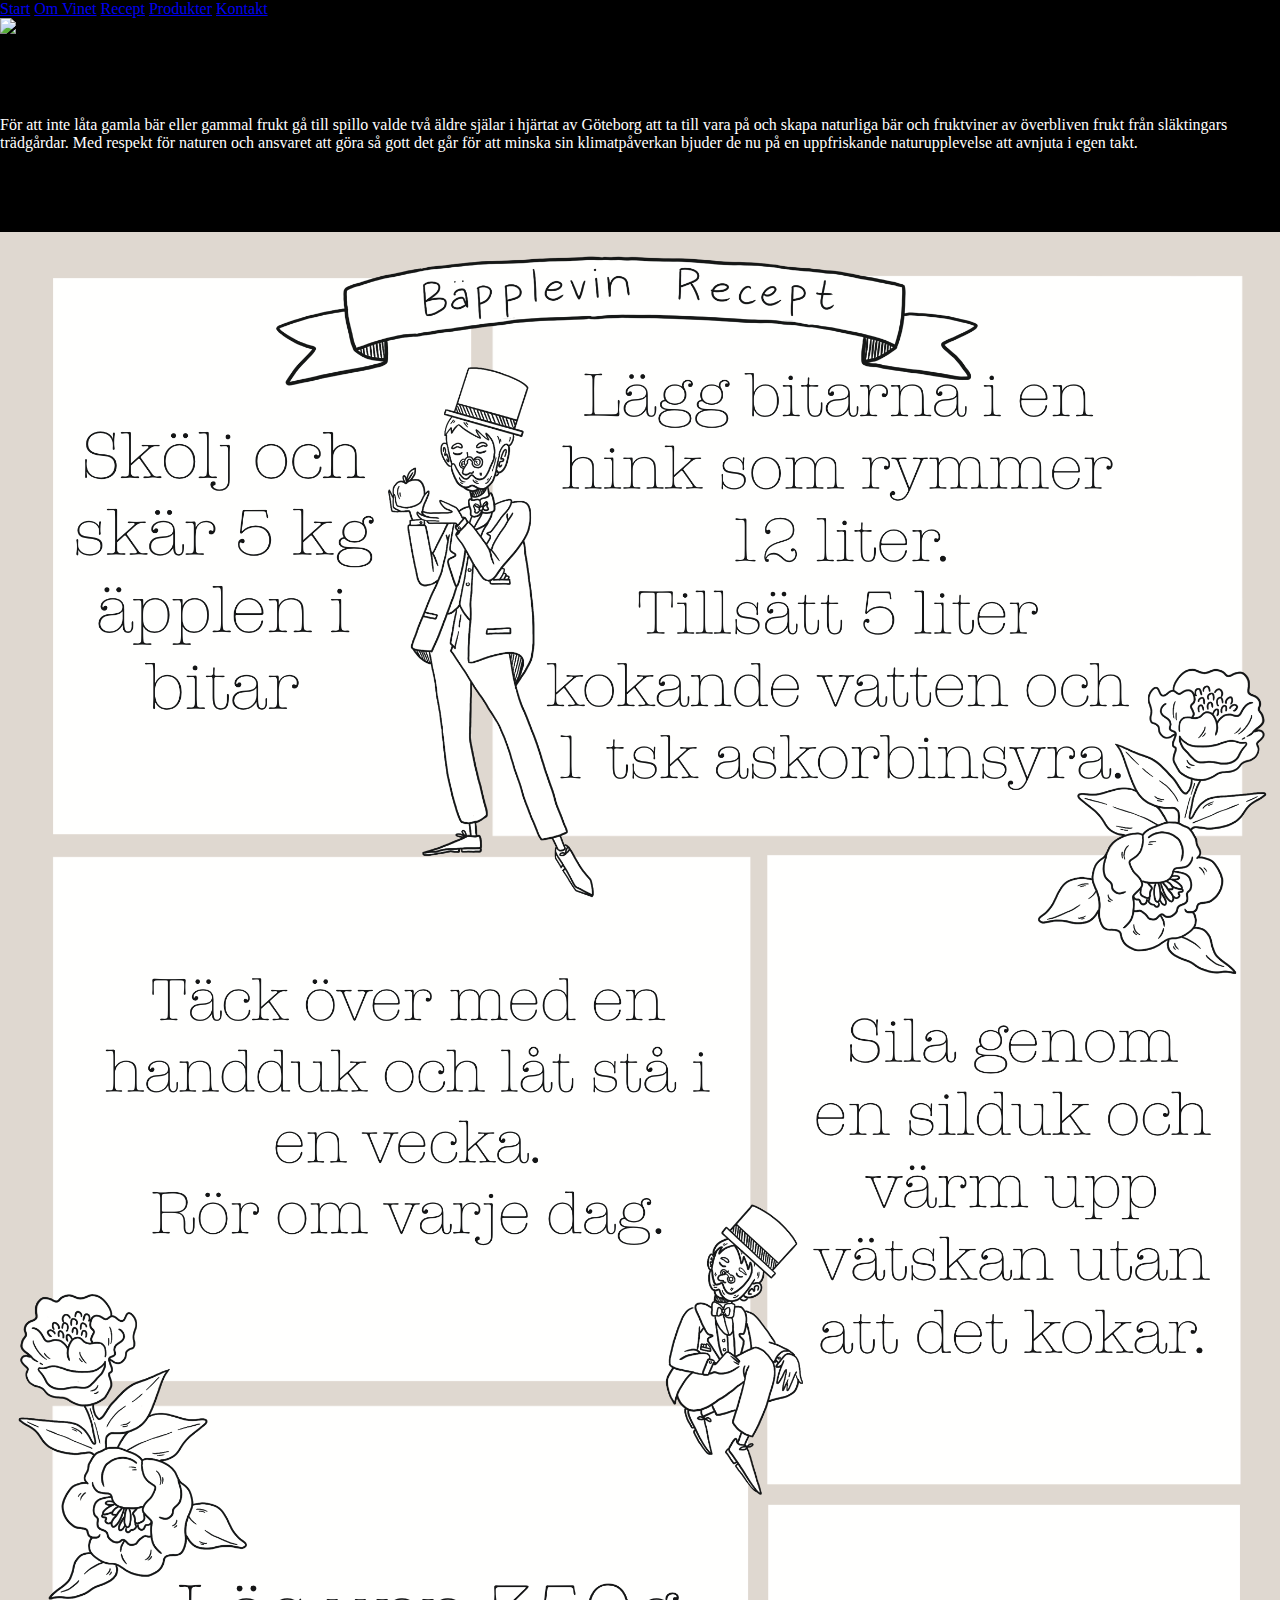
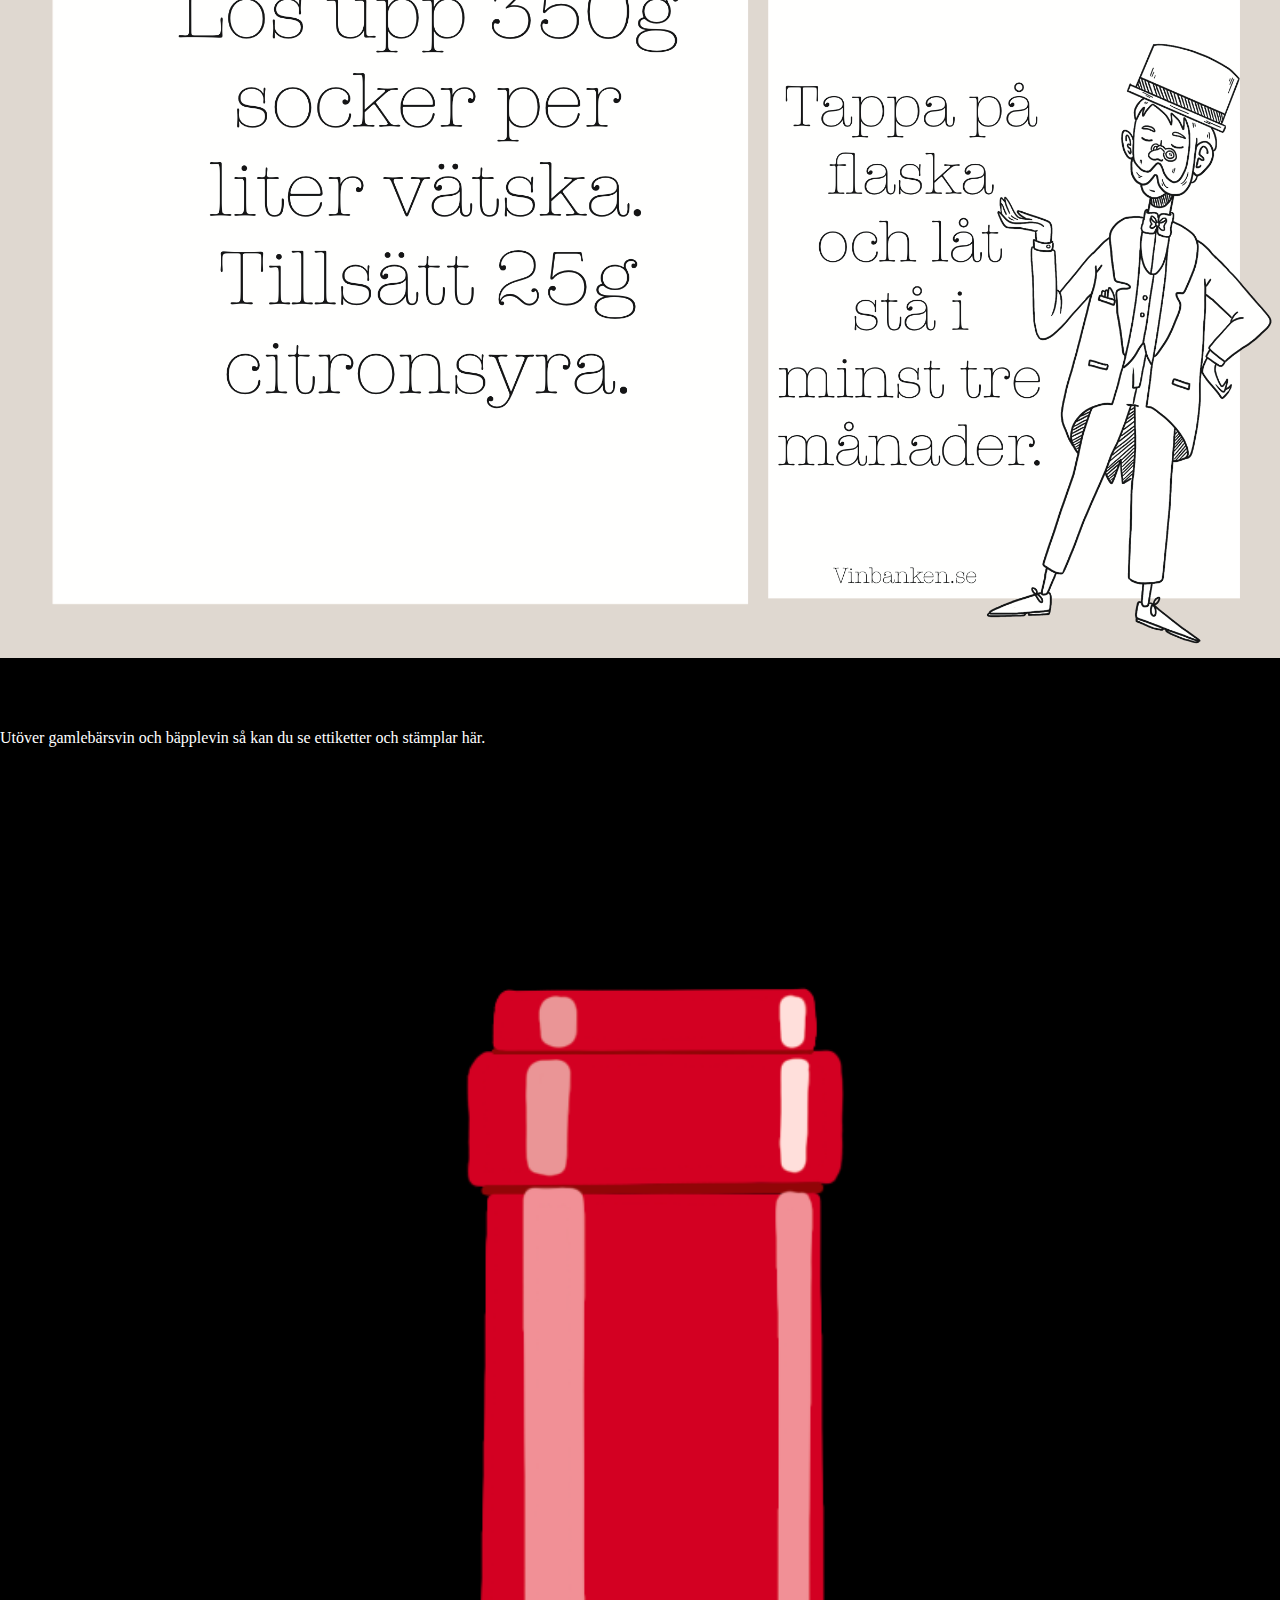
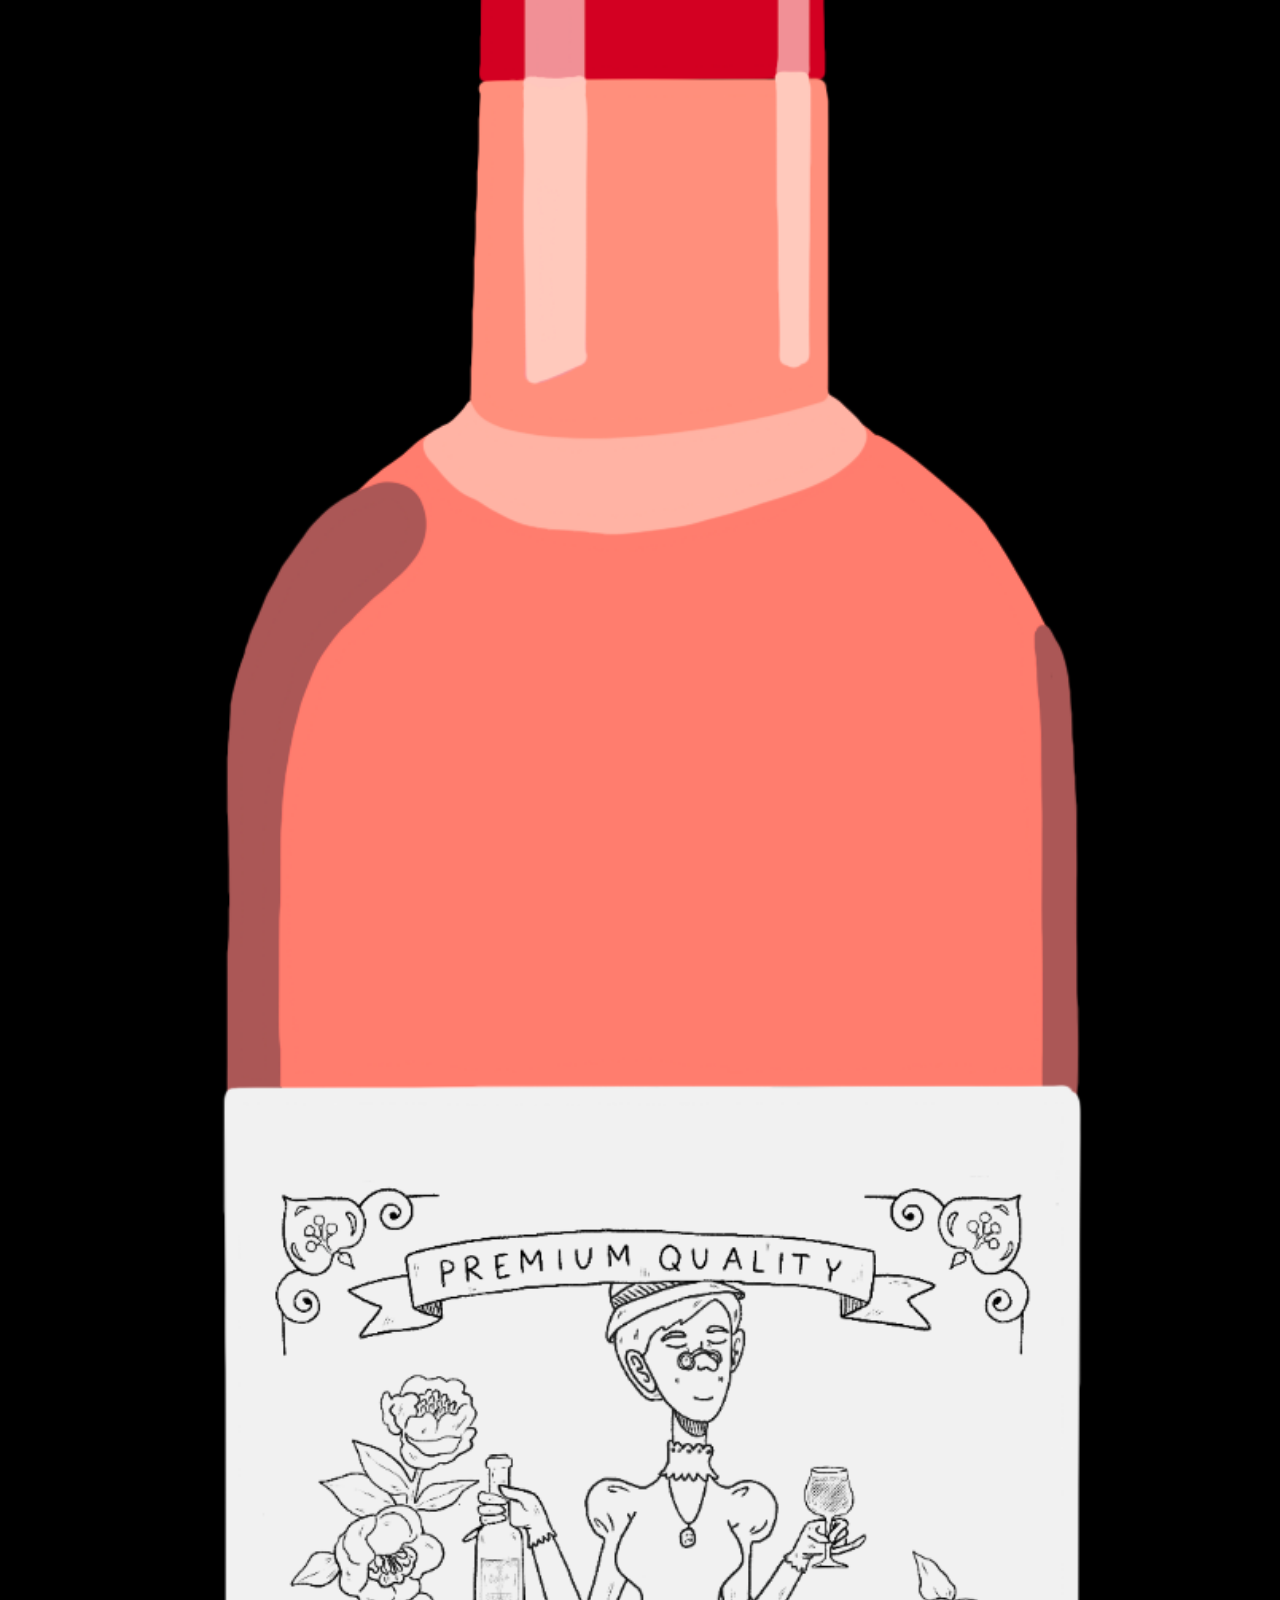
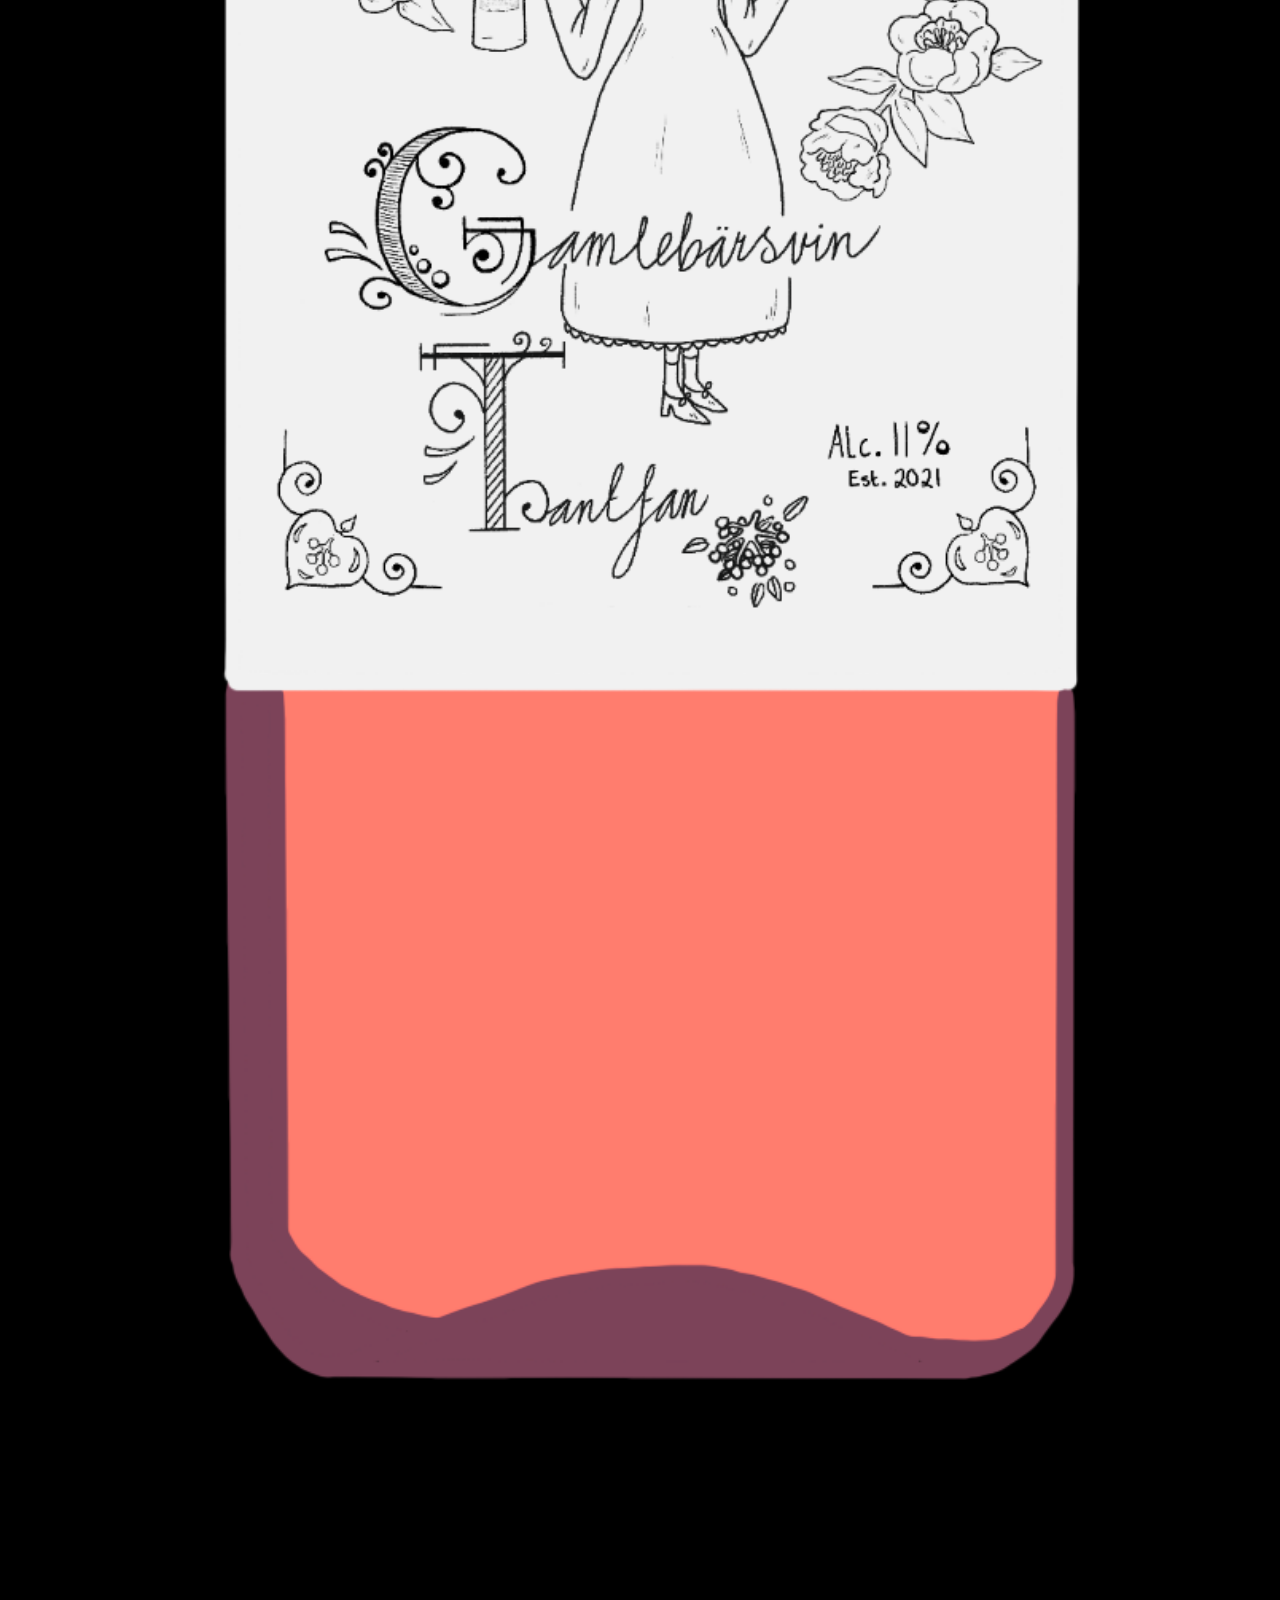
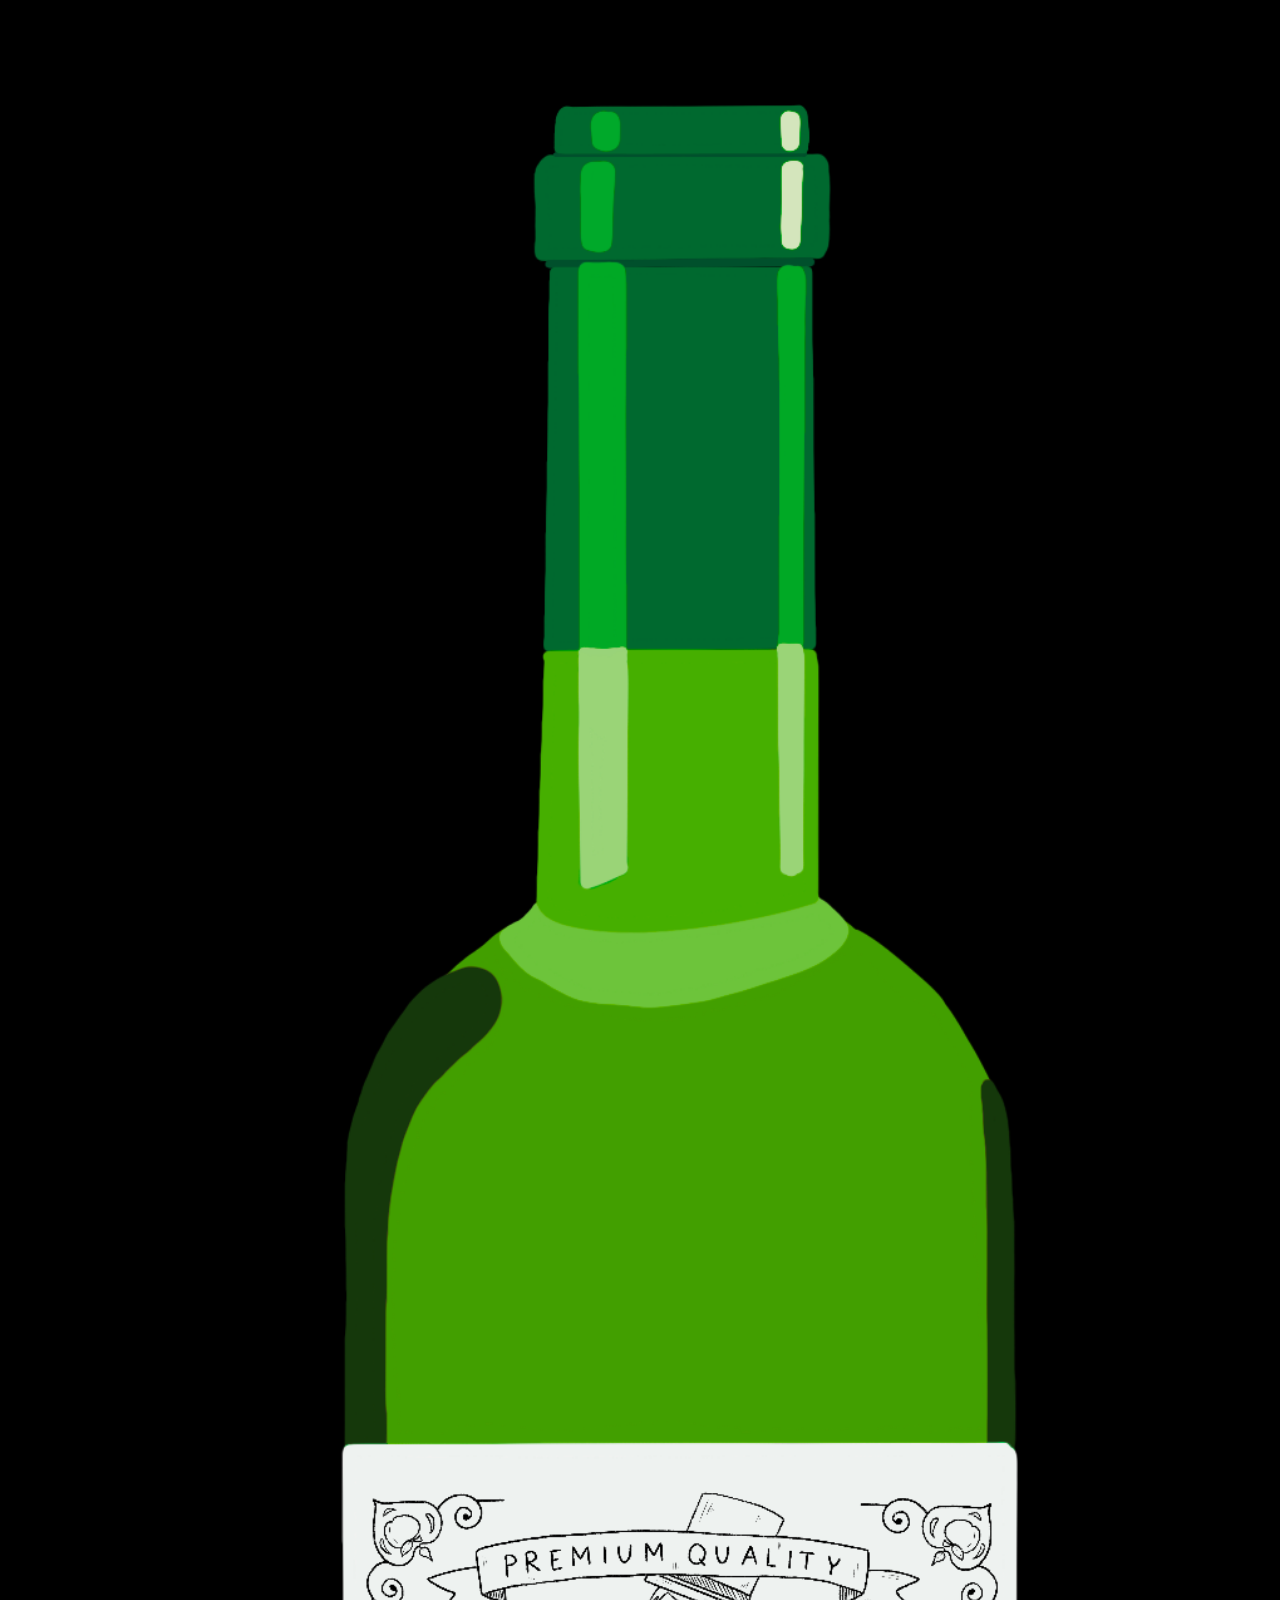
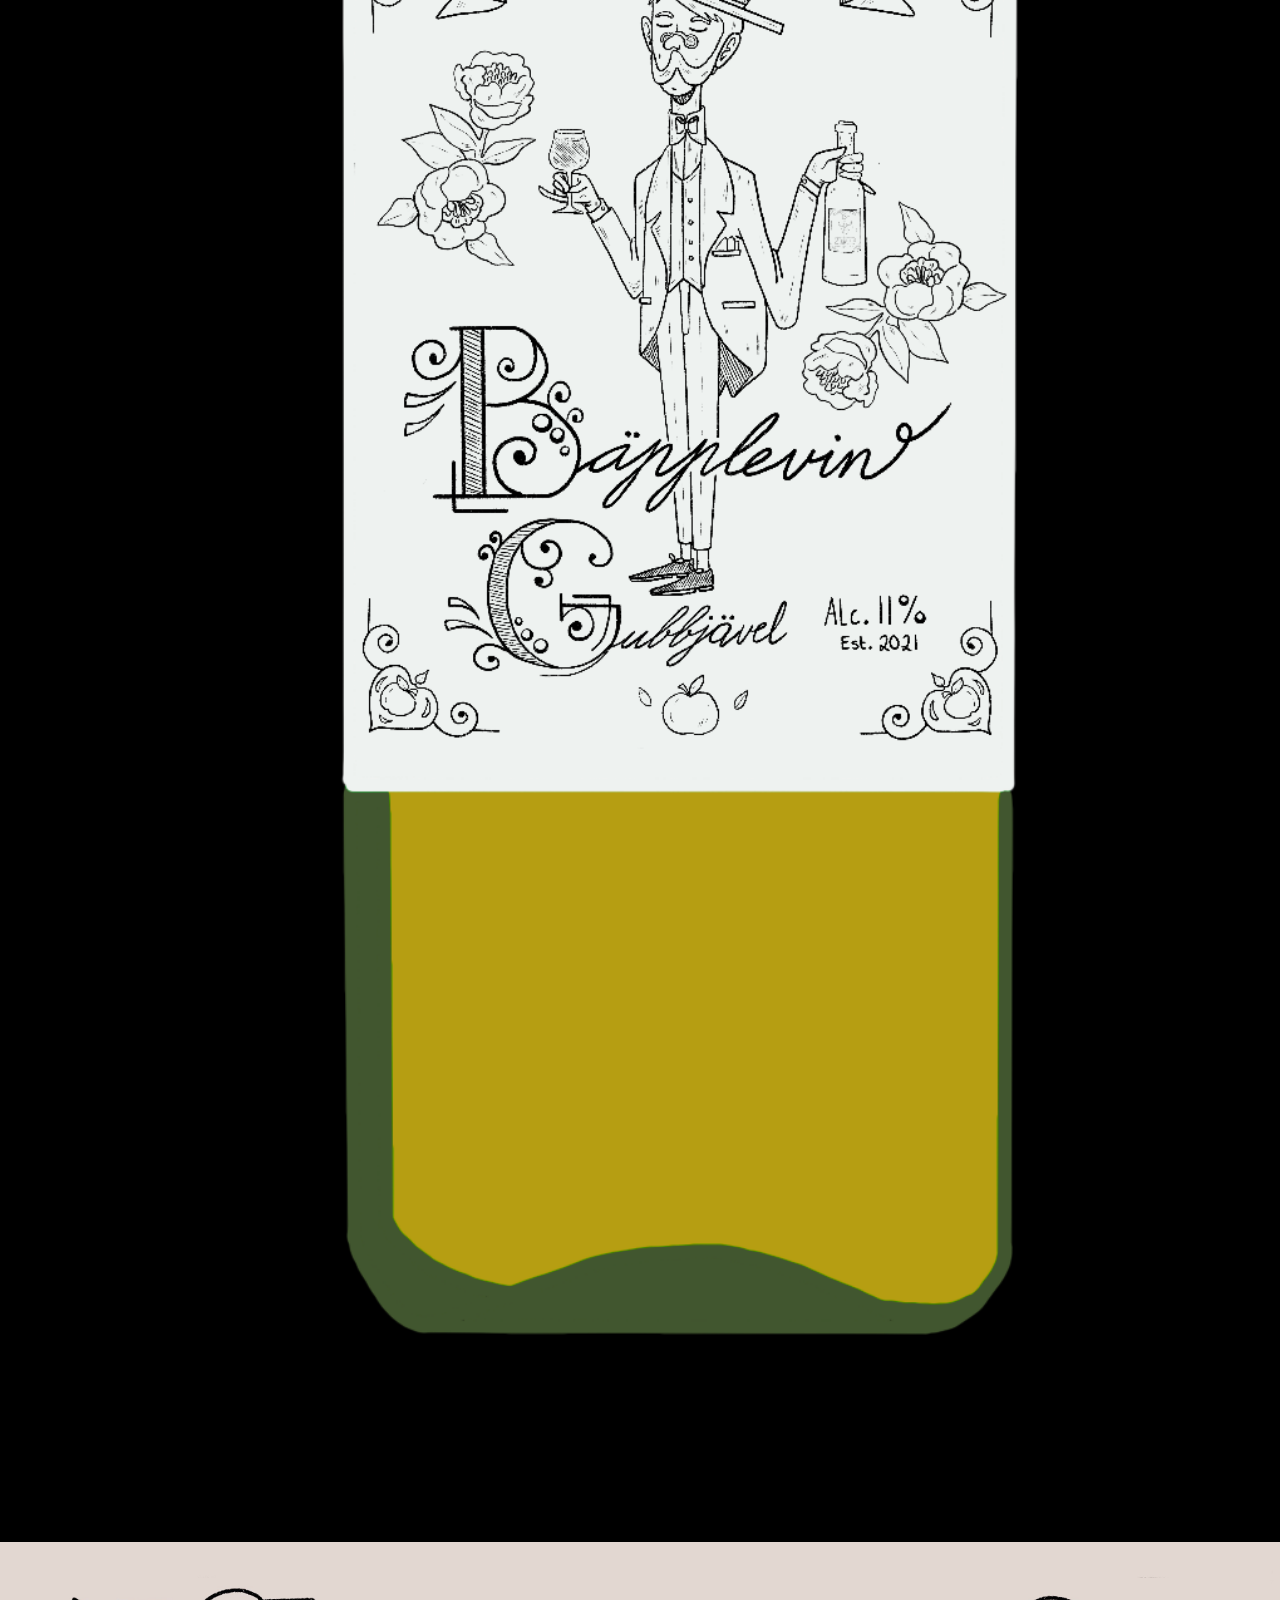
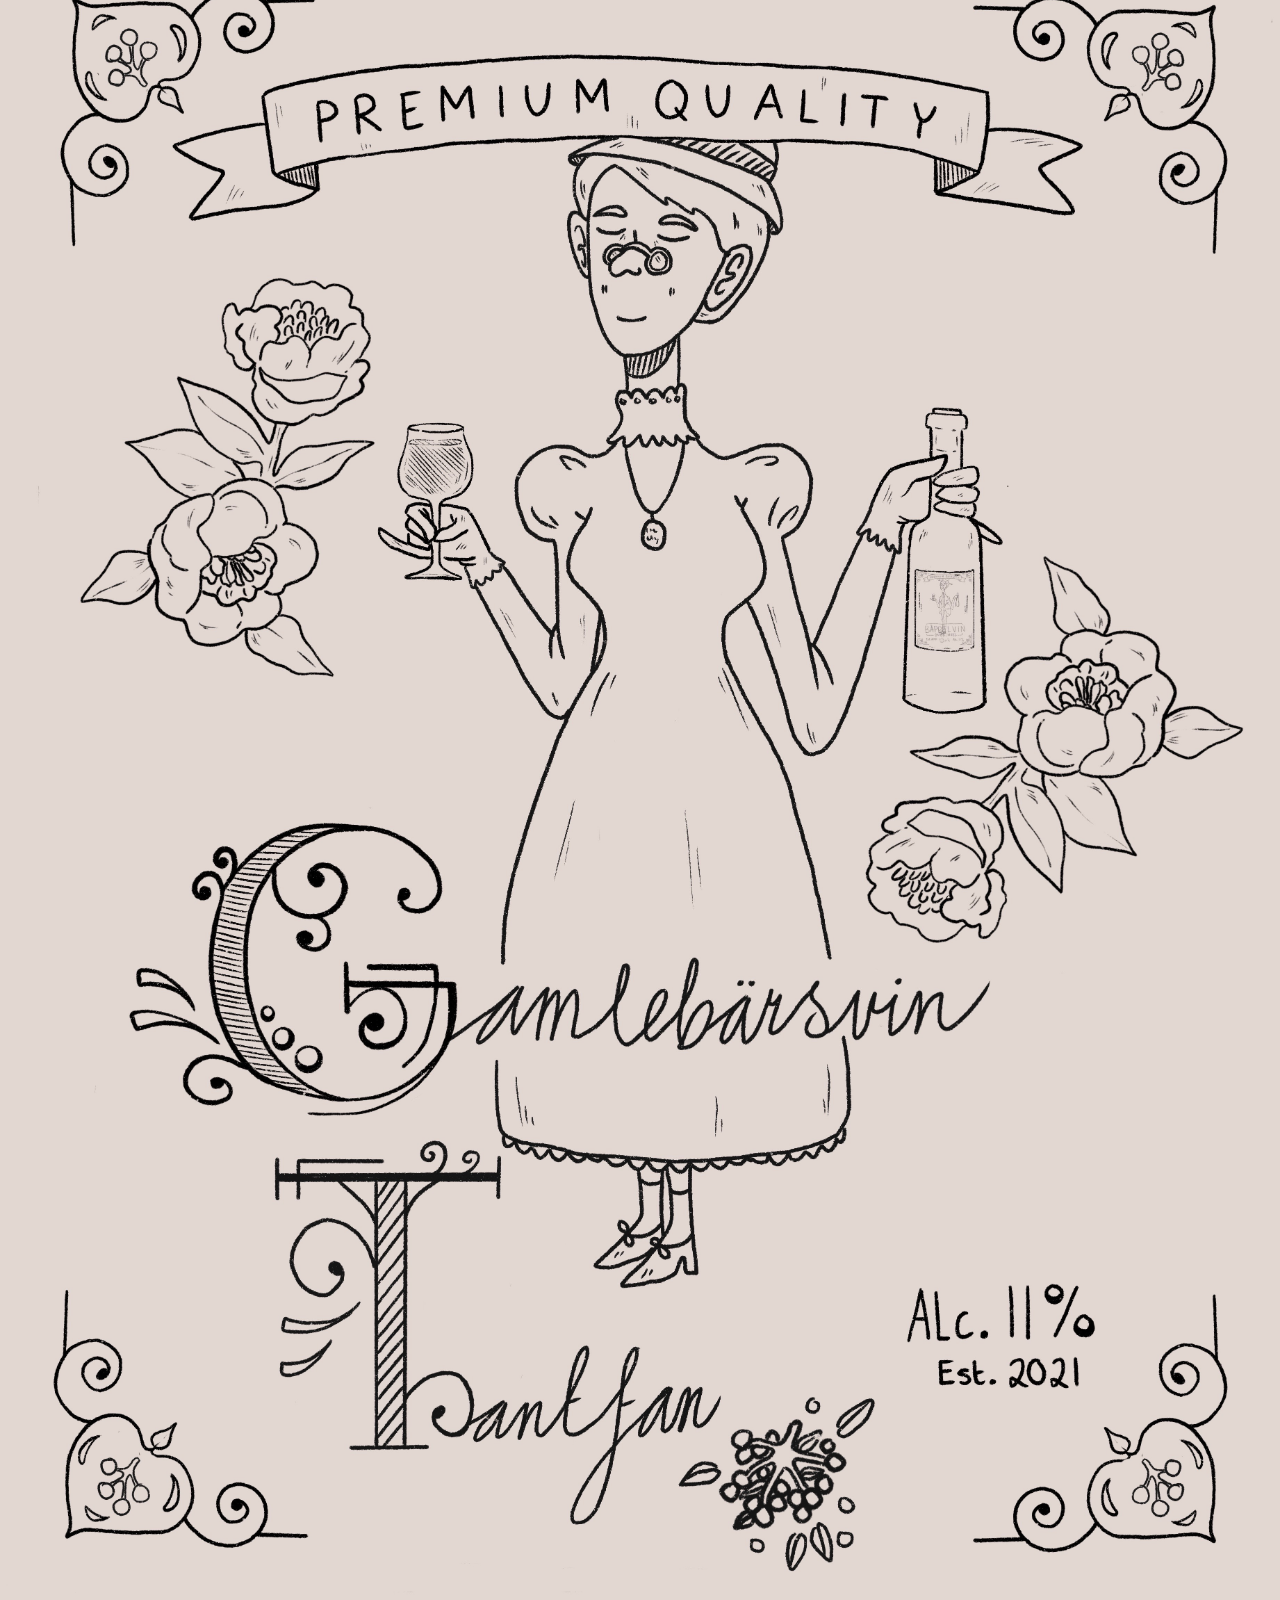
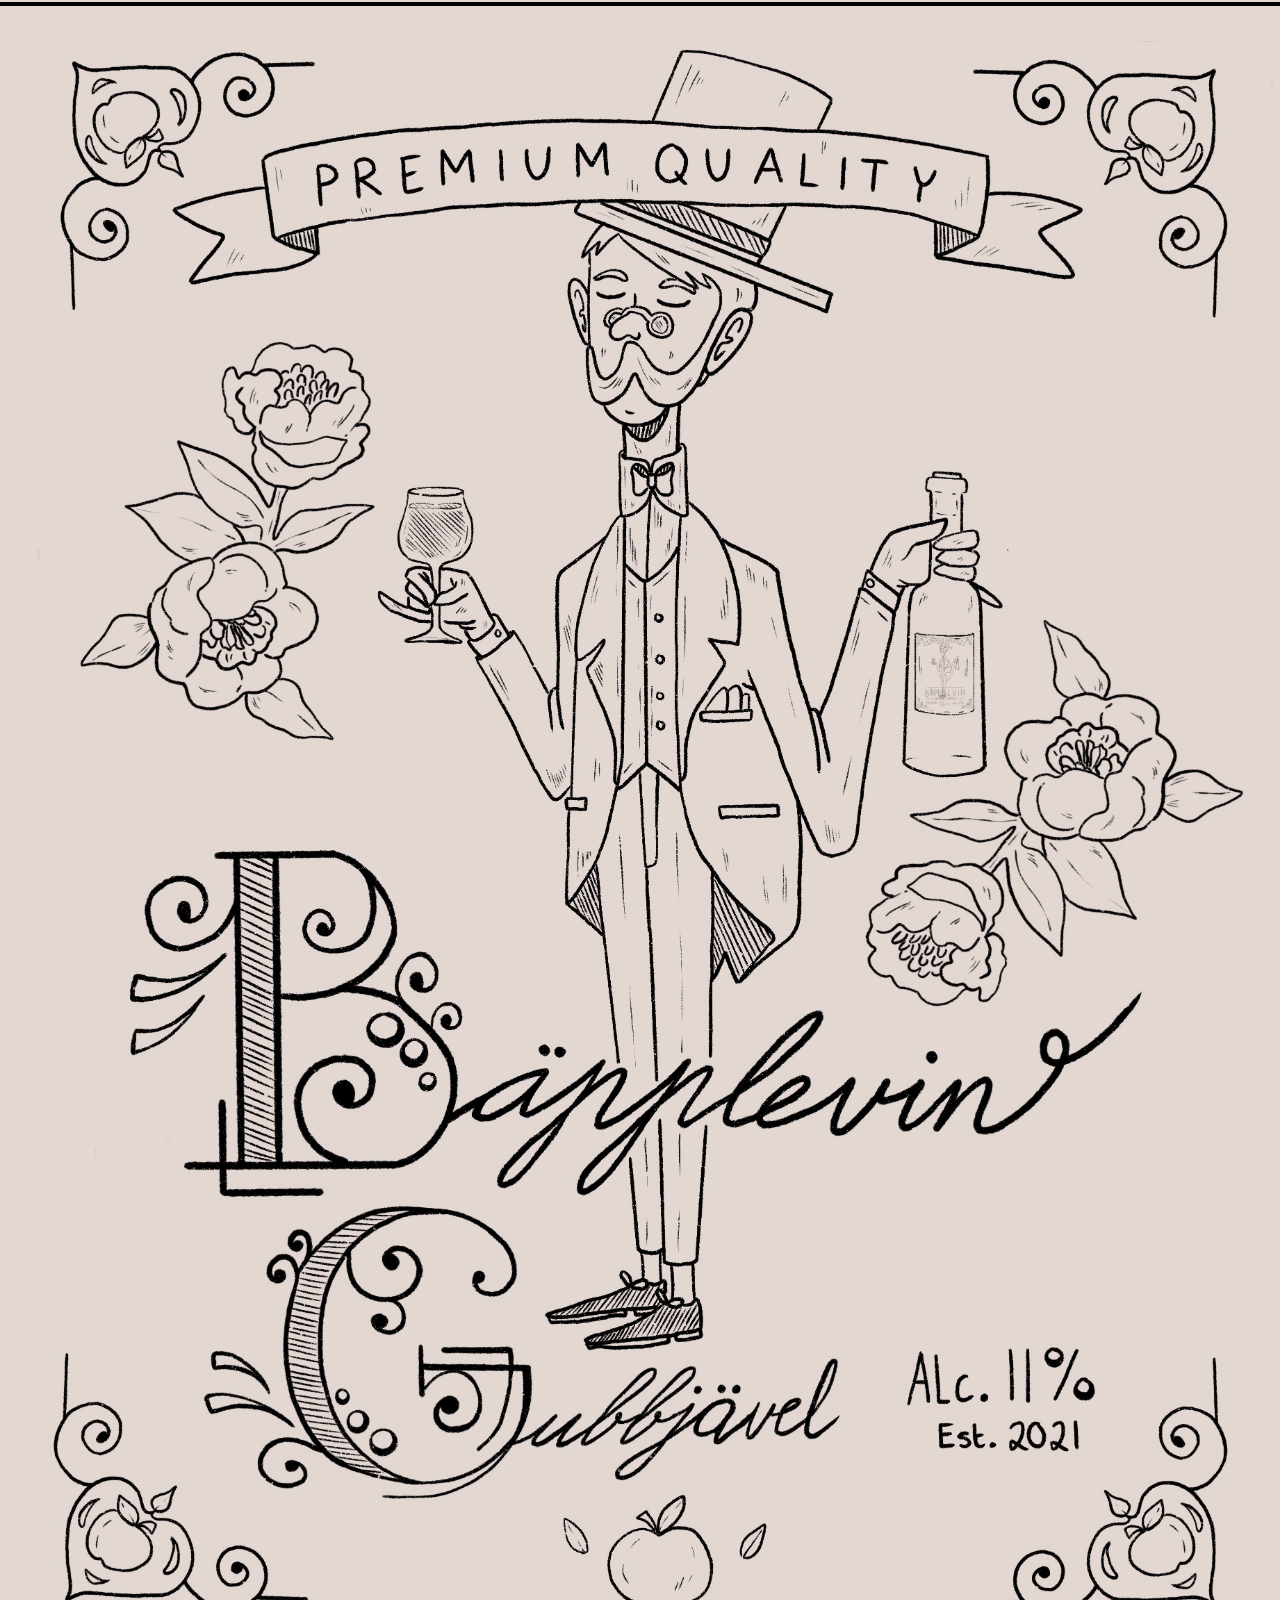
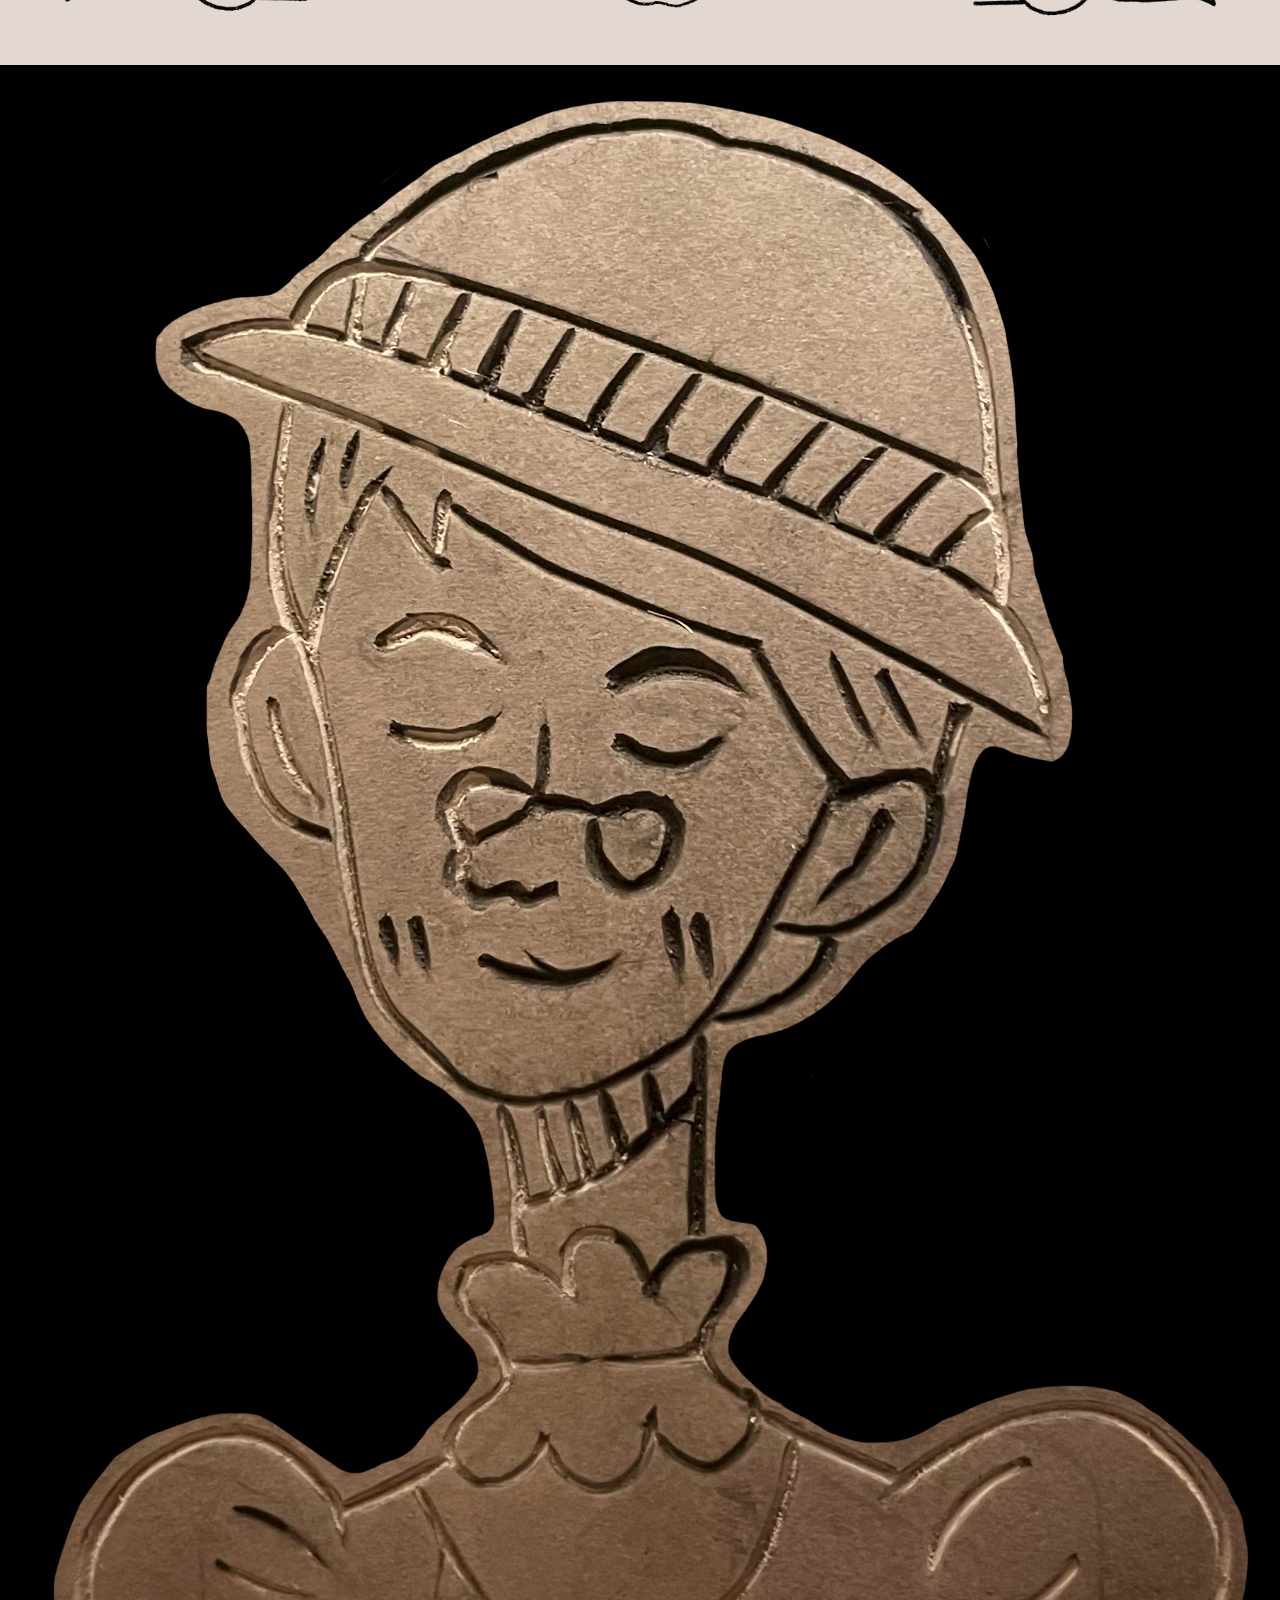
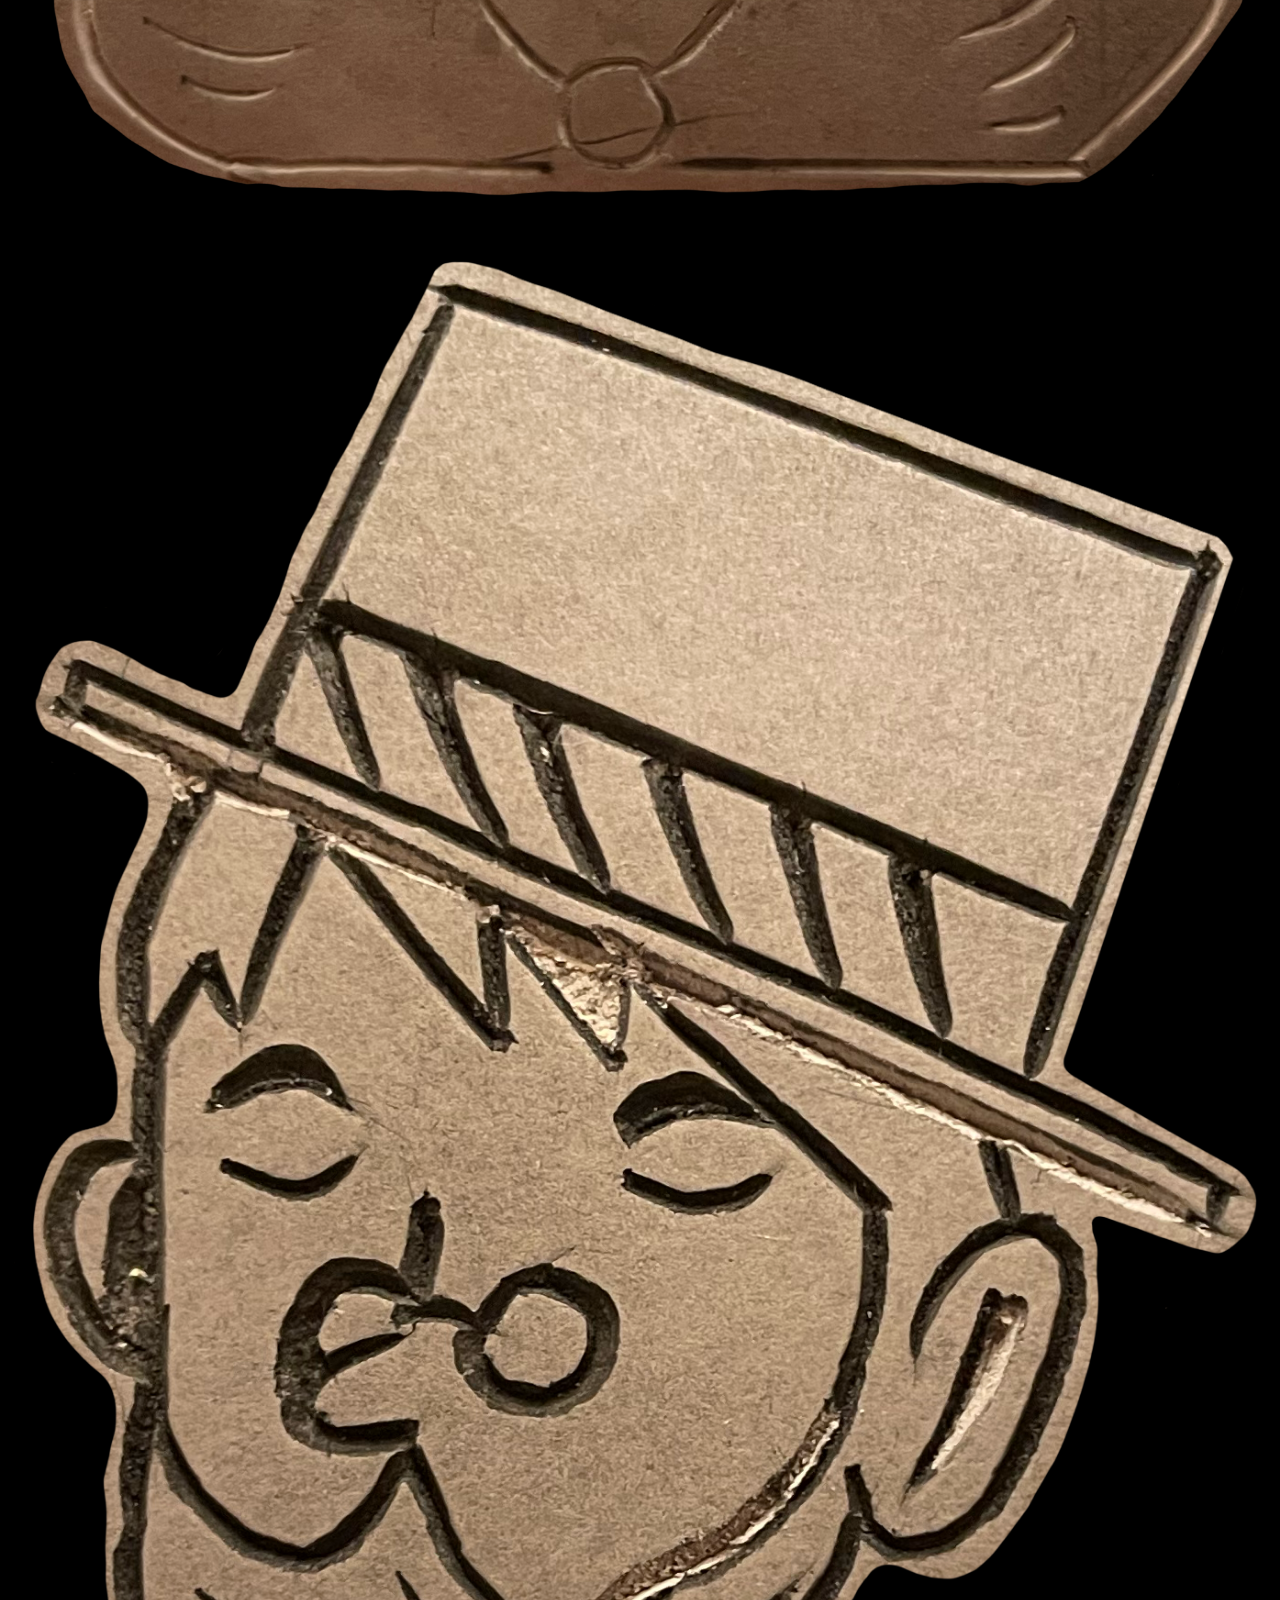
==== commit 86c38f69: "Update index.html" ====
--- a/index.html
+++ b/index.html
@@ -2,115 +2,101 @@
 <html lang="en">
 <head>
     <meta charset="UTF-8">
-    <meta name="viewport" content="width=device-width, initial-scale1.0">
+    <title>Vin</title>
+    <meta name="viewport" content="width=device-width,initial-scale=1">
     <link rel="stylesheet" href="style.css">
-    <title>BäppleGubben & Gamlebärstanten</title>
 </head>
 <body>
-<!--<div id="age_verify">
-    <div id="black_cover"></div>
-    <div id="ageverify_box">
-        <p>Are you 18 years of age or older?</p>
-        <div id="agebtn_contain">
-            <div id="over21"><a href="#">Yes, I am 18 or older</a></div>
-            <div id="under21"><a href="https://disney.com/">No, I am under 18</a></div>
+
+<div class="nav">
+    <a href="#start" class="btn">Start</a>
+    <a href="#om" class="btn">Om Vinet</a>
+    <a href="#recept" class="btn">Recept</a>
+    <a href="#produkter" class="btn">Produkter</a>
+    <a href="#kontakt" class="btn">Kontakt</a>
+</div>
+
+<div id="start" class="content">
+    <img class="header" src="img/header.PNG" alt="header">
+
+    <div id="om">
+        <h1 class="content-center">Gamlebärstaneten och Bäpplegubbens vin.</h1>
+        <p>För att inte låta gamla bär eller gammal frukt gå till spillo valde två äldre själar
+            i hjärtat av Göteborg att ta till vara på och skapa naturliga bär och fruktviner av
+            överbliven frukt från släktingars trädgårdar. Med respekt för naturen och ansvaret
+            att göra så gott det går för att minska sin klimatpåverkan bjuder de nu på en
+            uppfriskande naturupplevelse att avnjuta i egen takt.</p>
+    </div>
+
+    <div id="recept">
+        <h1 class="content-center">Receptet för att göra eget vin.</h1>
+        <img class="content-recept" src="img/recept.PNG" alt="recepie">
+    </div>
+
+    <div id="produkter">
+        <h2 class="content-center">Mer än bara vin</h2>
+        <div class="slideshow-container">
+            <p>Utöver gamlebärsvin och bäpplevin så kan du se ettiketter och stämplar här.</p>
+            <!-- Full-width images with number and caption text -->
+            <div class="mySlides">
+                <img class="slide-img" src="img/tantfan.PNG" alt="rod">
+            </div>
+
+            <div class="mySlides">
+                <img class="slide-img" src="img/gubbjavel.PNG" alt="gron">
+            </div>
+
+            <div class="mySlides">
+                <img class="slide-img" src="img/etikett2.JPG" alt="etikett2">
+            </div>
+
+            <div class="mySlides">
+                <img class="slide-img" src="img/etikett1.JPG" alt="etikett1">
+            </div>
+
+            <div class="mySlides">
+                <img class="slide-img" src="img/tant.PNG" alt="tant">
+            </div>
+
+            <div class="mySlides">
+                <img class="slide-img" src="img/gubbe.PNG" alt="tant">
+            </div>
+
+            <a class="prev" onclick="plusSlides(-1)">&#10094;</a>
+            <a class="next" onclick="plusSlides(1)">&#10095;</a>
+        </div>
+        <div class="dots">
+            <span class="dot" onclick="currentSlide(1)"></span>
+            <span class="dot" onclick="currentSlide(2)"></span>
+            <span class="dot" onclick="currentSlide(3)"></span>
+            <span class="dot" onclick="currentSlide(4)"></span>
+            <span class="dot" onclick="currentSlide(5)"></span>
+            <span class="dot" onclick="currentSlide(6)"></span>
         </div>
     </div>
-</div>-->
-<!--<div class="modal fade popup" id="popup">
-    <div class="modal-dialog">
-        <div class="modal-content text-center">
-            <div class="modal-header">
-                <div class="img-box">
-                    <img class="w-100 lazy" data-src="/wp-content/themes/grythyttan/dist/img/icons/logo.png">
-                </div>
-            </div>
-            <div class="modal-body">
-                <p>Grythyttanvin.se innehåller information om alkohol och vänder sig till personer som är 20 år och
-                    äldre.</p>
-                <p>Är du 20 år eller över?</p>
-            </div>
-            <div class="modal-footer">
-                <button class="btn" id="popup-accept">Ja</button>
-                <a class="btn" href="https://www.google.se/">Nej</a>
-            </div>
-        </div>
-    </div>
-</div>-->
-<nav>
-    <a href="produkter.html">PRODUKTER</a>
-    <a href="omvinet.html">OM VINET</a>
-    <a href="index.html"><img class="nav-logga" src="img/bg-vit2.PNG" alt="logga-vit"></a>
-    <a href="recept.html">RECEPT</a>
-    <a href="kontakt.html">KONTAKT</a>
-</nav>
-<main>
-    <section class="main-text">
-        <article class="main-produkter">
-            <h1>Gamlebärstaneten och Bäpplegubbens vin.</h1>
-            <p>För att inte låta gamla bär eller gammal frukt gå till spillo valde två äldre själar
-                i hjärtat av Göteborg att ta till vara på och skapa naturliga bär och fruktviner av
-                överbliven frukt från släktingars trädgårdar. Med respekt för naturen och ansvaret
-                att göra så gott det går för att minska sin klimatpåverkan bjuder de nu på en
-                uppfriskande naturupplevelse att avnjuta i egen takt.</p>
-            <a href="produkter.html" target="" class="btn">Till produkterna</a>
-        </article>
-        <article class="produkter-img">
-            <img class="produkter" src="img/tantfan.PNG" alt="tant">
-            <img class="produkter" src="img/gubbjavel.PNG" alt="gubbe">
-        </article>
-    </section>
-    <section class="main-text">
-        <article class="main-om">
-            <h1>Om vinet.</h1>
-            <p>I sällskap av familj och vänner en solig sommardag på en altan väcktes en tanke.</p>
-            <a href="omvinet.html" target="" class="btn">Läs mer här</a>
-        </article>
-        <article class="om-vinet">
-            <img class="om" src="img/tantfan.PNG" alt="tant">
-        </article>
-    </section>
-    <section class="main-text">
-        <article class="main-recept">
-            <h1>Receptet.</h1>
-            <p>Det är ett enkelt men välsmakande recept. Eftersom tanken är att minska sin klimatpåverkan
-            så känns det naturligt att dela med sig. Vill du prova att göra ditt egna vin finns receptet för
-                bäpplevinet från vinbanken.se här.</p>
-            <a href="recept.html" target="" class="btn">Bäpplevin</a>
-        </article>
-        <article class="receptet">
-            <img class="bapplevin" src="img/tantfan.PNG" alt="tant">
-        </article>
-    </section>
-    <section class="main-text">
-        <article class="main-kontakt">
-            <h1>Mer information</h1>
-            <p>Produktion med gott samvete. Det handlar om lokala råvaror, gärna de som annars går förlorade,
-            och smarta transporter. Hör gärna av dig om du vill veta mer om hur GamlebärsTanten och BäppleGubben
-            jobbar för att hjälpa planeten, naturen och såklart bevara den goda smaken.</p>
-            <a href="kontakt.html" target="" class="btn">Ta kontakt</a>
-        </article>
-        <article class="kontaktaGB">
-            <img class="kontakten" src="img/tantfan.PNG" alt="tant">
-        </article>
-    </section>
-</main>
-<footer>
-    <section class="kontaktFot">
-        <p>Kontaktuppgifter: Telefon: +46 (0) 711-111 11 E-post: info@gamlebarstantenochbapplegubben.se</p>
-    </section>
-    <section class="foljFot">
-        <a class="fotLink" href="https://www.facebook.com">
-            <img class="fot-logga" src="img/fb.PNG" alt="fb">
-        </a>
-        <a class="fotLink" href="https://www.instagram.com">
-            <img class="fot-logga" src="img/insta.PNG" alt="insta">
-        </a>
-        <a class="fotLink" href="https://www.twitter.com">
-            <img class="fot-logga" src="img/twitter.PNG" alt="twitter">
-        </a>
-    </section>
-</footer>
+</div>
+
+<div id="kontakt" class="content-center">
+    <h2>KONTAKTA GAMLEBÄRSGUMMAN OCH BÄPPLEGUBBEN</h2>
+    Göteborg, SE<br>
+    Telefon: +46 77 777 77 77<br>
+    Email: info@gbvin.com<br>
+
+    <form target="_blank">
+        <label>
+            <input class="kontaktInput" type="text" placeholder="Namn">
+        </label>
+        <label>
+            <input class="kontaktInput" type="text" placeholder="Email">
+        </label>
+        <label>
+            <input class="kontaktInput" type="text" placeholder="Meddelande">
+        </label><br>
+        <button class="btn" type="submit">Skicka</button>
+    </form>
+    <img class="svartLogga" src="img/bg-svart.png" alt="logga">
+</div>
+
 <script src="script.js"></script>
 </body>
 </html>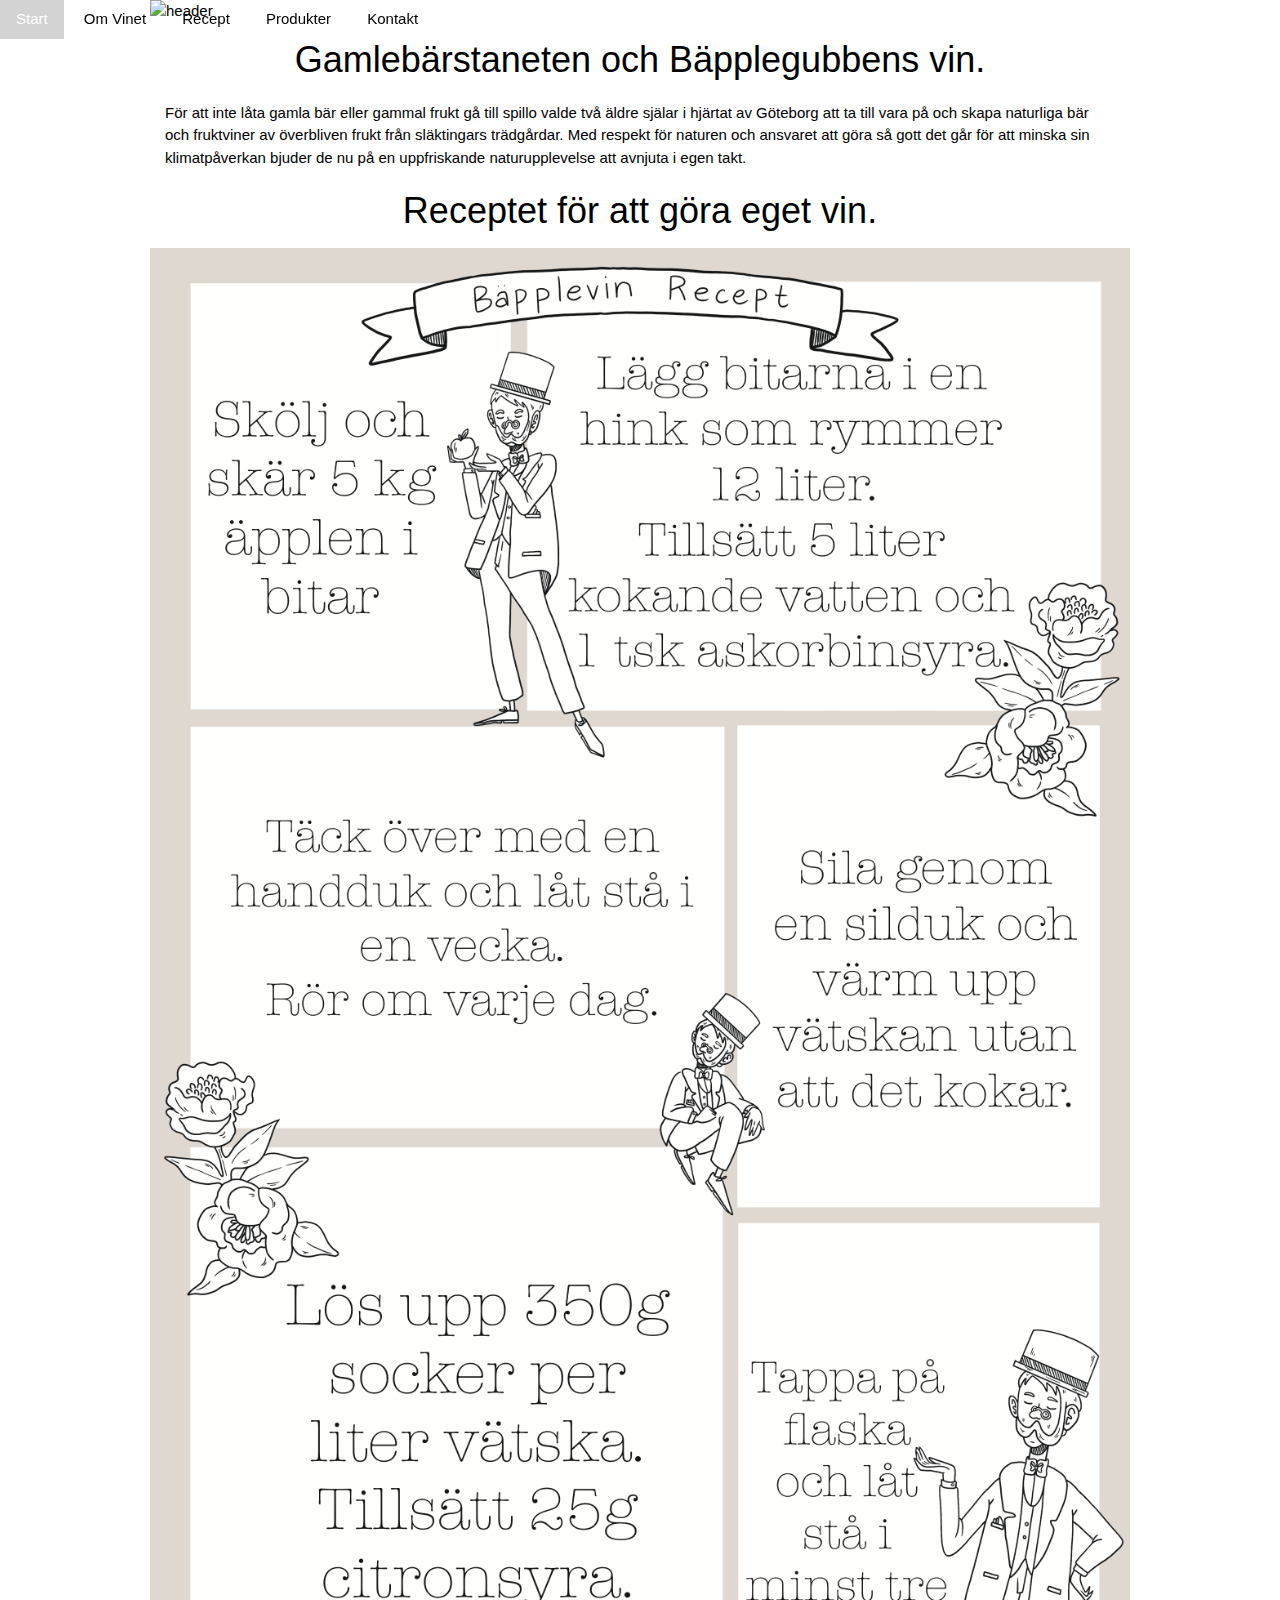
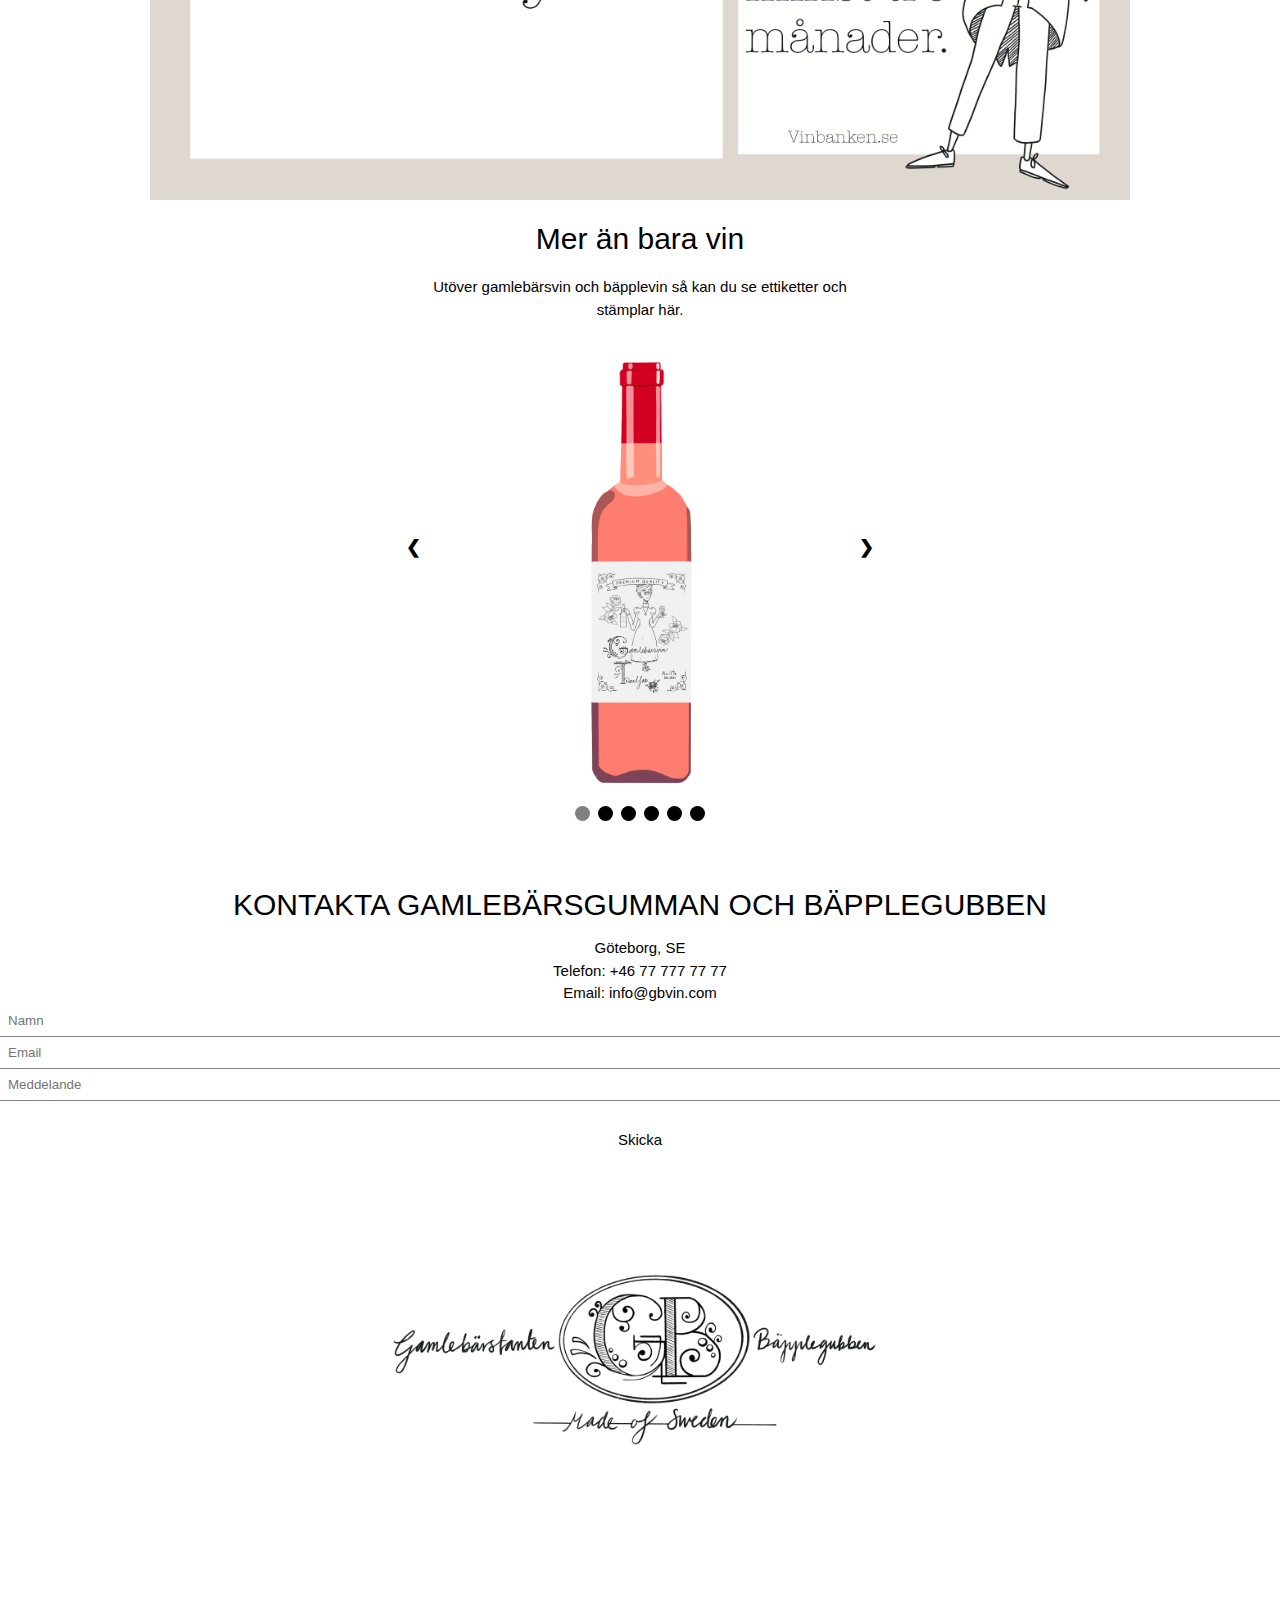
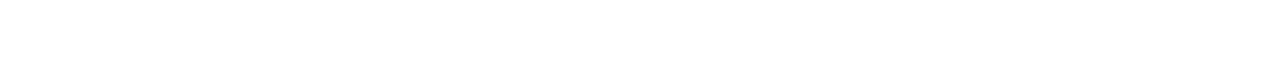
==== commit 1774eca8: "styling" ====
--- a/index.html
+++ b/index.html
@@ -75,7 +75,8 @@
         </div>
     </div>
 </div>
-
+<br>
+<br>
 <div id="kontakt" class="content-center">
     <h2>KONTAKTA GAMLEBÄRSGUMMAN OCH BÄPPLEGUBBEN</h2>
     Göteborg, SE<br>
--- a/style.css
+++ b/style.css
@@ -1,411 +1,128 @@
-* {
+html {
     box-sizing: border-box;
+    overflow-x:hidden
 }
 body {
-    margin: 0;
-    padding: 0;
-    background: black;
+    margin:0;
+    font-family:Verdana,sans-serif;
+    font-size:15px;
+    line-height:1.5
+}
+h1{font-size:36px}h2{font-size:30px}h3{font-size:24px}h4{font-size:20px}h5{font-size:18px}h6{font-size:16px}
+
+h1,h2,h3,h4,h5,h6 {
+    font-family:"Segoe UI",Arial,sans-serif;
+    font-weight:400;
+    margin:10px 0
 }
 p {
-    color: white;
+    margin: 1em;
 }
-nav {
-    background-size: cover;
-    text-align: center;
-    padding-bottom: 4em;
-}
-nav a {
-    display: inline-block;
-    padding: .5em;
-    color: white;
-    text-decoration: none;
-}
-nav a:hover {
-    background-color: rgba(255, 255, 255, .3)
-}
-.nav-logga {
-    width: 5em;
-}
-.produkter {
-    width: 55em;
-}
-#ageverify_box {
-    color: white;
-    font-size: large;
-    font-weight: bold;
-    padding: 5px;
-}
-#agebtn_contain {
-    background-color: white;
-    border-radius: 20px;
-    display: flex;
-    align-items: center;
-    justify-content: center;
-    padding: 2em;
-}
-#over21 {
-    border-radius: 5px;
-    border: 1px solid black;
-    background-color: white;
-    color: black;
-    font-size: 1.5em;
-    text-align: center;
-    padding: .5em;
-    max-width: 3em;
-    margin: 10px;
-}
-#under21 {
-    border-radius: 5px;
-    border: 1px solid black;
-    background-color: white;
-    color: black;
-    font-size: 1.5em;
-    text-align: center;
-    padding: .5em;
-    max-width: 3em;
-    margin: 10px;
-}
-#over21:hover {
-    background-color: lightgrey;
-}
-#under21:hover {
-    background-color: lightgrey;
-}
-.recept-img {
+.header {
     max-width: 100%;
 }
-footer {
+.nav {
+    position:fixed;
+    max-width:100%;
+    z-index:1;
+    top:0
+}
+.btn {
+    border:none;
+    display:inline-block;
+    padding:8px 16px;
+    vertical-align:middle;
+    overflow:hidden;
+    font-size: 1em;
+    text-decoration:none;
+    color:inherit;
+    background-color:inherit;
+    text-align:center;
+    cursor:pointer;
+    white-space:nowrap}
+.btn:hover{
+    color:white;
+    background-color:lightgray;
+}
+.content {
+    margin-left:auto;
+    margin-right:auto;
+    max-width:980px
+}
+.content-center {
+    text-align:center
+}
+.content-recept {
+    max-width: 100%;
+}
+.kontaktInput {
+    padding:8px;
+    display:block;
+    border:none;
+    border-bottom:1px solid gray;
+    width:100%
+}
+.svartLogga {
+    max-width: 40%;
+}
+.slideshow-container {
+    max-width: 500px;
     position: relative;
-    bottom: 0;
+    margin: 0 auto;
+    text-align: center;
+}
+.mySlides {
+    display: none;
+}
+.slide-img {
+    max-width: 30%;
+}
+.prev, .next {
+    cursor: pointer;
+    position: absolute;
+    top: 50%;
+    margin-top: -22px;
+    padding: 16px;
+    color: black;
+    font-weight: bold;
+    font-size: 18px;
+}
+.next {
+    right: 0;
+    border-radius: 3px 0 0 3px;
+}
+.prev {
+    left: 0;
+    border-radius: 3px 0 0 3px;
+}
+.prev:hover, .next:hover {
+    background-color: rgba(0,0,0,0.1);
+}
+.text {
+    color: black;
+    font-size: 15px;
+    padding: 8px 12px;
+    position: absolute;
+    bottom: 8px;
     width: 100%;
-    color: white;
-    font-size: 1em;
     text-align: center;
-    padding-top: 5em;
-    background-size: cover;
+}
+.dots {
+    text-align: center;
+}
+.dot {
+    cursor: pointer;
+    height: 15px;
+    width: 15px;
+    margin: 0 2px;
+    background-color: black;
+    border-radius: 50%;
     display: inline-block;
-    text-decoration: none;
+    transition: background-color 0.6s ease;
 }
-.fot-logga {
-    width: 15em;
-}
-
-/*Index sidan
-.index-image {
-    background-image: url("../IMG/skog.JPG");
-    background-color: white;
-    height: 35em;
-    background-position: center;
-    background-repeat: no-repeat;
-    background-size: cover;
-    position: relative;
-}
-.index-text h1 {
-    text-align: center;
-    position: relative;
-    padding-top: 5em;
-    padding-bottom: 0;
-    font-size: 2em;
-    color: white;
-}
-.index-text h3 {
-    text-align: center;
-    position: relative;
-    padding-bottom: 3em;
-    color: white;
-}
-.index-text button {
-    text-align: center;
-    position: relative;
-    top: 50%;
-    left: 50%;
-    transform: translate(-50%, -50%);
-    height: 3em;
-    width: 7em;
-    border: transparent;
-    font-family: "Courier New", sans-serif;
-    font-size: 1em;
-    letter-spacing: .2em;
-    background-color: white;
-}
-.index-btn a:link, a:visited {
-    color: darkgoldenrod;
-    text-decoration: none;
-}
-button:hover, button:active {
-    background-color: goldenrod;
-}
-/*--------------*/
-
-/*About me sidan*/
-ul#about-menu li{
-    display: inline;
-    color: white;
-    padding: .5em;
-    background-color: darkgoldenrod;
-    float: left;
-}
-
-.about-image {
-    max-width: 100%;
-    padding-top: 2em;
-}
-
-.about-text {
-    column-count: 3;
-    column-gap: 40px;
-}
-
-@media only screen and (max-width: 678px) {
-    .about-text {
-        column-count: 1;
-    }
+.active, .dot:hover {
+    background-color: gray;
 }
 
 
-/*Blog sidan*/
-img {
-    width: 100%;
-}
 
-form {
-    margin: -1.5em;
-    padding-bottom: 2em;
-}
-
-.comment {
-    width: 40%;
-    height: 100px;
-    padding: 1em;
-    background-color: white;
-    color: darkgoldenrod;
-    margin: 2em;
-}
-
-input {
-    display: block;
-    margin: 2em;
-}
-
-@media only screen and (min-width: 678px) {
-    .row {
-        content: "";
-        clear: both;
-        display: table;
-    }
-    .column {
-        float: left;
-        width: 50%;
-        padding: 5px;
-    }
-}
-
-/*----------------*/
-
-/*Products sidan
-.item-a {
-    grid-area: cup-a;
-    height: auto;
-    width: auto;
-    align-items: center;
-}
-.item-b {
-    grid-area: text-b;
-    height: auto;
-    width: auto;
-    align-items: center;
-}
-.item-c {
-    grid-area: text-c;
-    height: auto;
-    width: auto;
-    align-items: center;
-}
-.item-d {
-    grid-area: phonecase-d;
-    height: auto;
-    width: auto;
-    align-items: center;
-}
-.item-e {
-    grid-area: notepad-e;
-    height: auto;
-    width: auto;
-    align-items: center;
-}
-.item-f {
-    grid-area: text-f;
-    height: auto;
-    width: auto;
-    align-items: center;
-}
-.product-text h1 {
-    margin: 0 0 0 .75em;
-    padding-top: 2em;
-    font-family: "Courier New", sans-serif;
-}
-.product-text p {
-    margin: 2em 1em 1em 3em;
-    font-family: "Courier New", serif;
-}
-.price-btn {
-    height: 9em;
-    width: 20em;
-    position: relative;
-}
-.price-btn p {
-    display: inline-block;
-    position: absolute;
-    height: 3em;
-    font-family: "Courier New", serif;
-    margin: 3em;
-    font-size: 1em;
-    font-weight: lighter;
-    color: darkgoldenrod;
-}
-.price-btn button {
-    float: right;
-    display: inline-block;
-    height: 3em;
-    width: 10em;
-    margin: 2em;
-    border: transparent;
-    font-family: "Courier New", sans-serif;
-    font-size: 1em;
-    letter-spacing: .2em;
-    color: white;
-    background-color: darkgoldenrod;
-}
-.price-btn button:hover {
-    background-color: goldenrod;
-}
-img {
-    margin-bottom: 2em;
-    padding: 2em;
-    max-width: 100%;
-}
-/*mobile
-.container {
-    display: grid;
-    grid-template-columns: repeat(1, 1fr);
-    grid-template-rows: auto;
-    grid-template-areas:
-            "cup-a"
-            "text-b"
-            "text-c"
-            "phonecase-d"
-            "notepad-e"
-            "text-f";
-    overflow: hidden;
-    box-shadow: 20px 10px 10px gray;
-    margin-right: .5em;
-    margin-bottom: 2em;
-}
-/*tablet and desktop
-@media only screen and (min-width: 678px) {
-    .container {
-        grid-template-columns: repeat(2, 1fr);
-        grid-template-rows: auto;
-        grid-template-areas:
-            "cup-a text-b"
-            "text-c phonecase-d"
-            "notepad-e text-f";
-    }
-}
-/*---------------*/
-
-
-
-
-/*Navbar
-.dropbtn {
-    background-color: white;
-    color: darkgoldenrod;
-    padding: 1em;
-    font-size: 1em;
-    font-family: "Courier New", sans-serif;
-    border: none;
-}
-.dropdown {
-    position: relative;
-    display: flex;
-    flex-wrap: wrap;
-    justify-content: center;
-    align-content: center;
-}
-.dropdown-content {
-    display: none;
-    position: absolute;
-    background-color: white;
-    z-index: 1;
-}
-.dropdown-content a {
-    color: darkgoldenrod;
-    font-family: "Courier New", sans-serif;
-    padding: 12px 16px;
-    text-decoration: none;
-}
-.dropdown-content a:hover {color: black}
-.dropdown:hover .dropdown-content {
-    display: flex;
-    flex-flow: column;
-    padding-top: .3em;
-    margin-left: 5%;
-}
-.dropdown:hover .active {color: gold; font-style: italic}
-#navbar {
-    display: none;
-}
-/*Desktop
-@media only screen and (min-width: 678px) {
-    #navbar {
-        display: block;
-    }
-    .dropdown {
-        display: none;
-    }
-    #navbar {
-        list-style-type: none;
-        margin: 0;
-        padding: 0;
-        overflow: hidden;
-        background-color: white;
-        width: 100%;
-        display: flex;
-        flex-wrap: wrap;
-        justify-content: center;
-        align-content: center;
-    }
-    .navbar-item {
-        display: flex;
-    }
-    .navbar-link {
-        display: flex;
-        color: darkgoldenrod;
-        text-align: center;
-        padding: .84em 1em;
-        text-decoration: none;
-        font-family: "Courier New", serif;
-    }
-    .navbar-link:hover:not(.active) {
-        color: black;
-    }
-    .active {
-        color: goldenrod; font-style: italic;
-    }
-}
-/*---------------*/
-
-/*Footer
-footer {
-    position: relative;
-    bottom: 0;
-    width: 100%;
-    background-color: white;
-    color: darkgoldenrod;
-    font-family: "Courier New", serif;
-    font-size: .7em;
-    text-align: center;
-    padding-top: 5em;
-}
-/*--------------------*/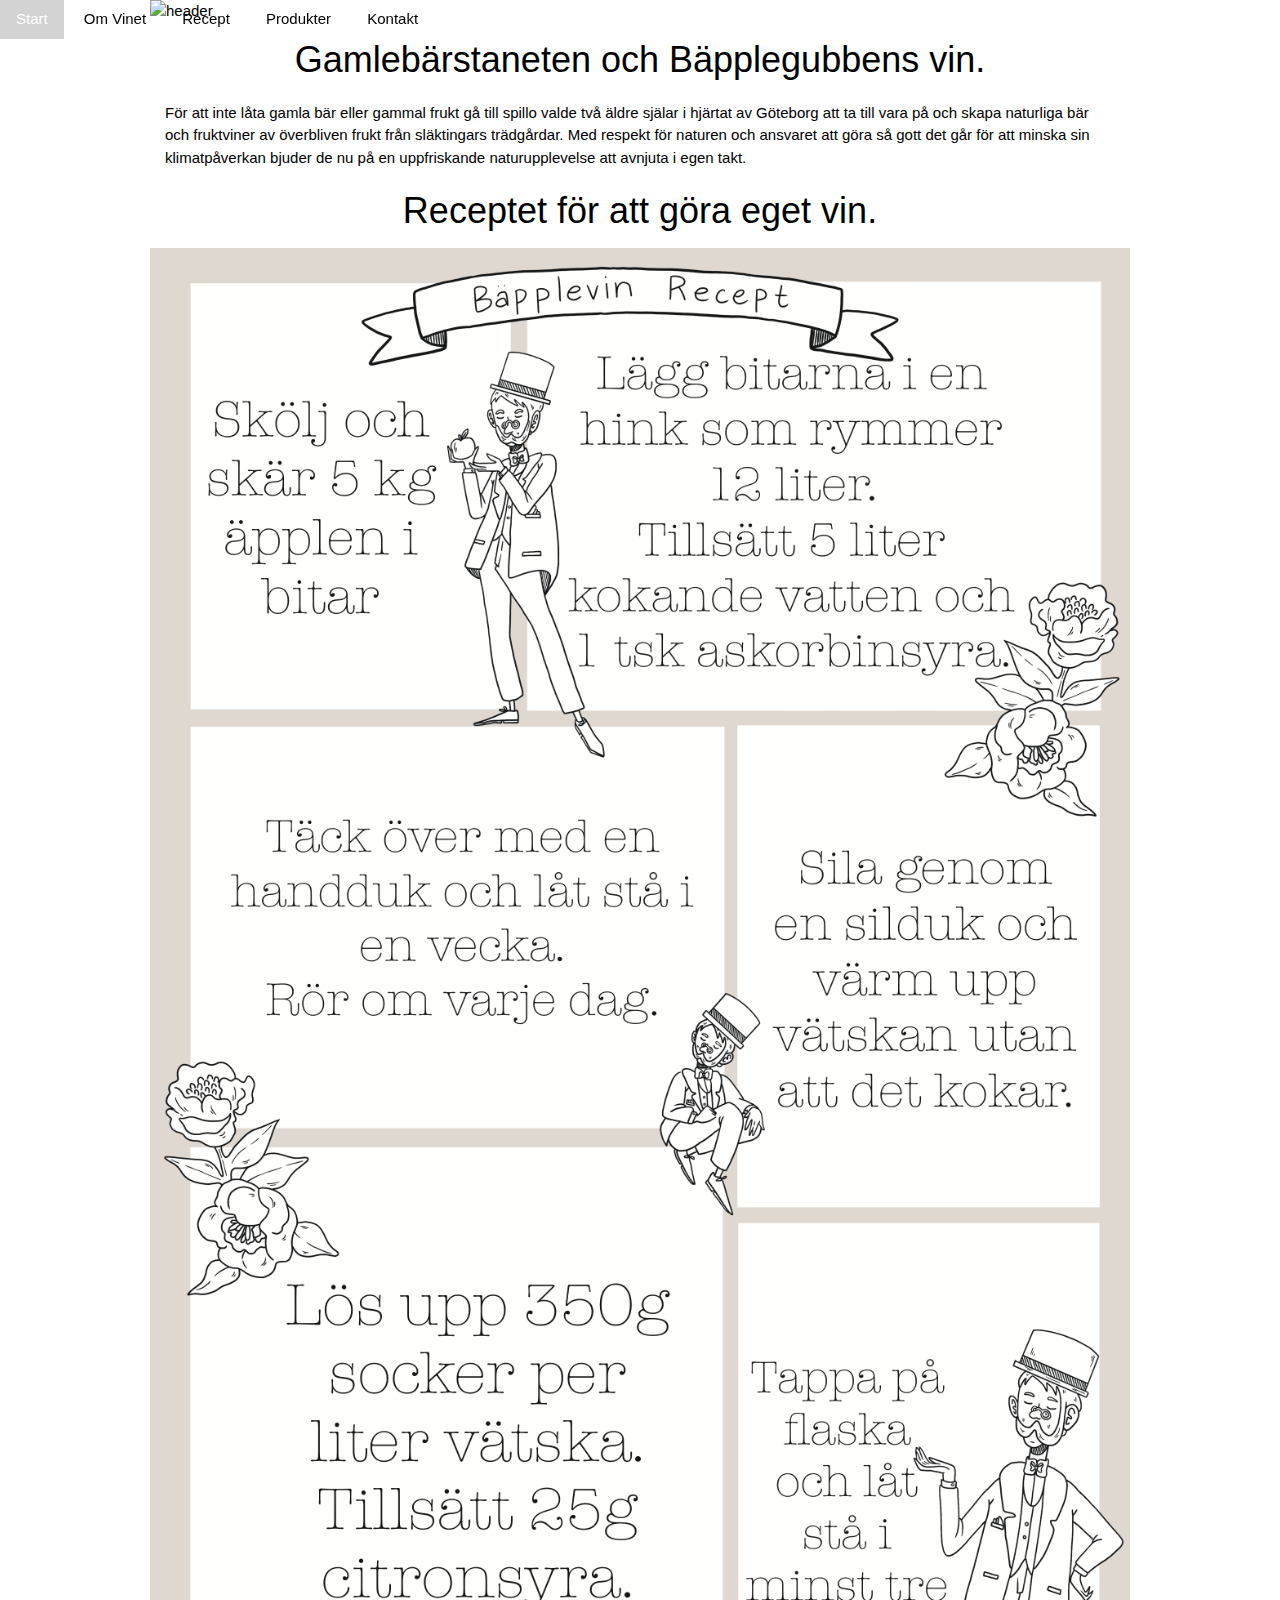
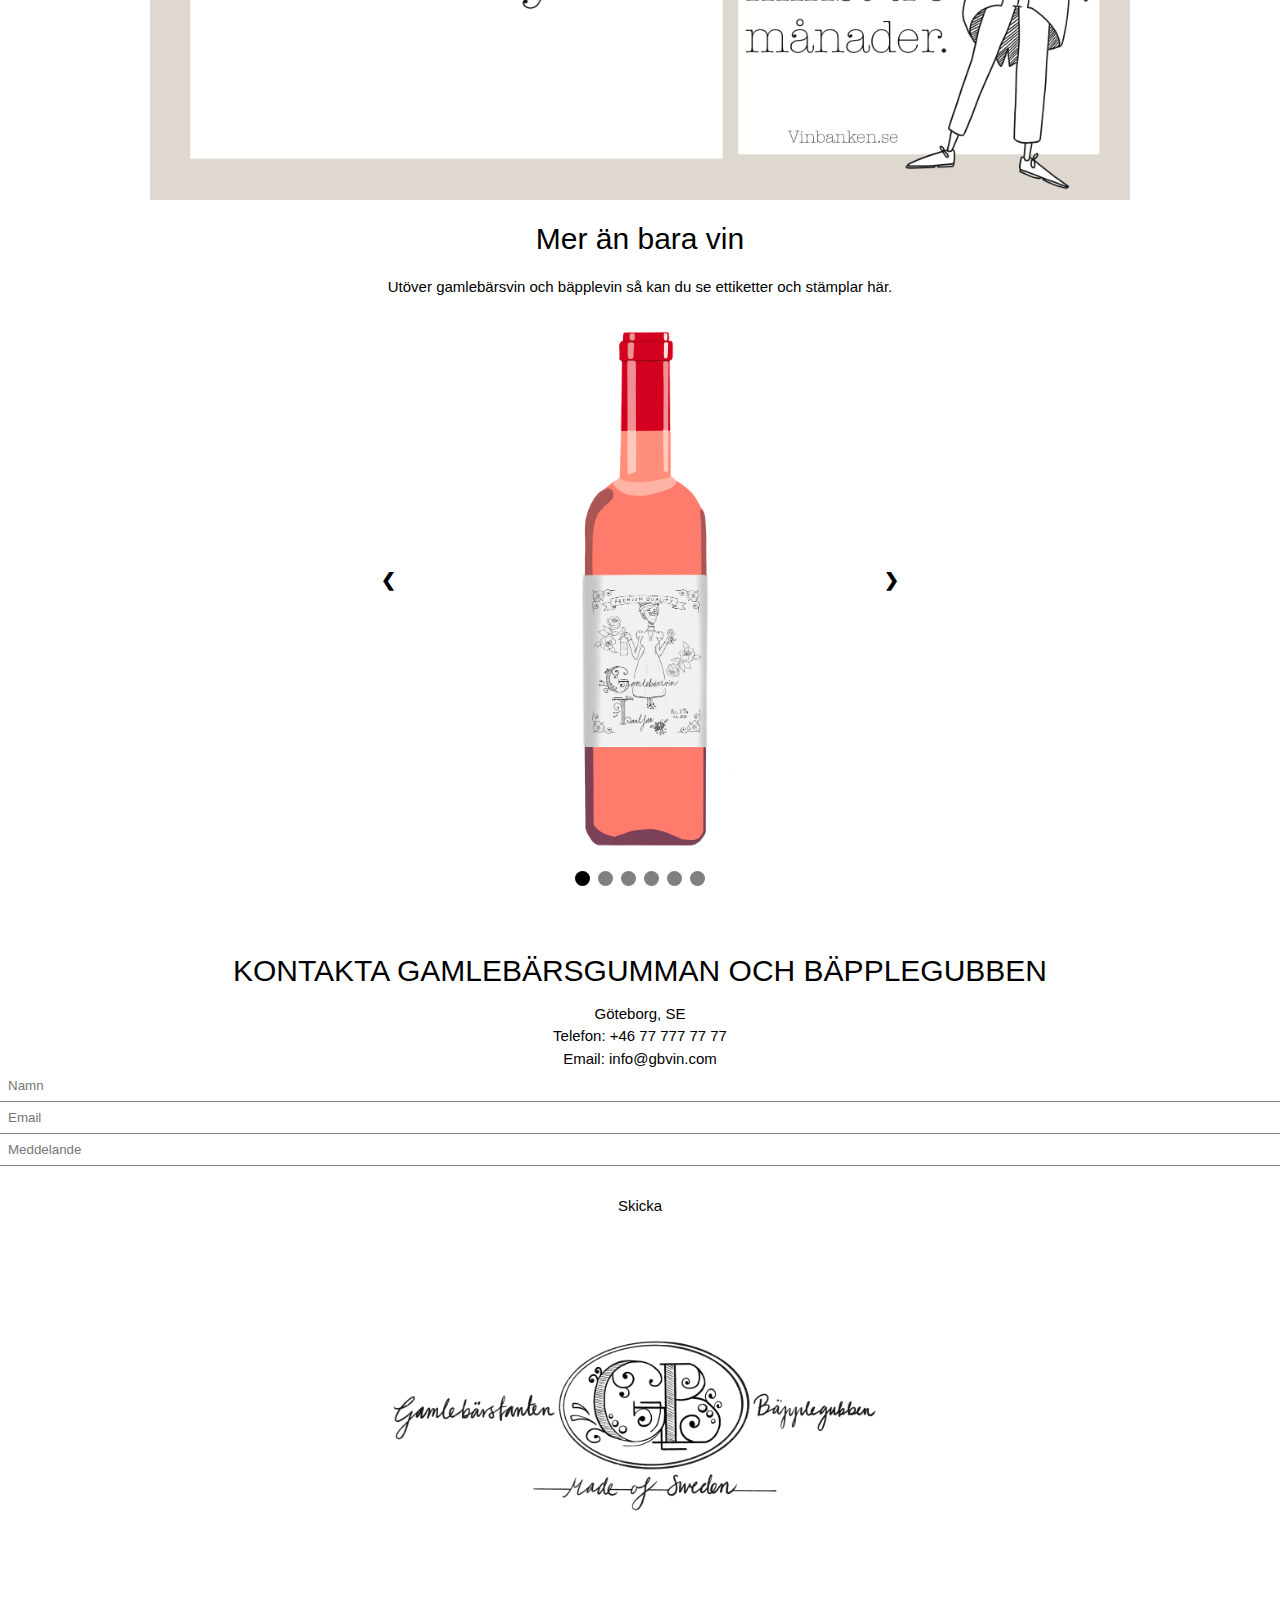
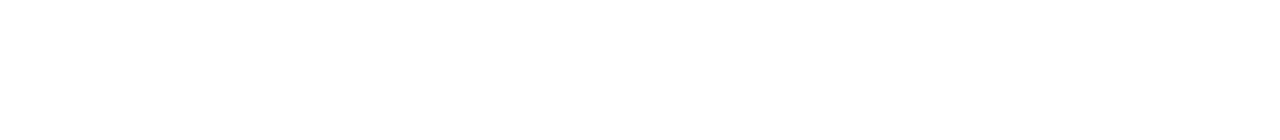
==== commit 3f11dcee: "Bild justering" ====
--- a/index.html
+++ b/index.html
@@ -39,21 +39,20 @@
             <p>Utöver gamlebärsvin och bäpplevin så kan du se ettiketter och stämplar här.</p>
             <!-- Full-width images with number and caption text -->
             <div class="mySlides">
-                <img class="slide-img" src="img/tantfan.PNG" alt="rod">
+                <img class="slide-img" src="img/fan.PNG" alt="etikett2">
             </div>
 
             <div class="mySlides">
-                <img class="slide-img" src="img/gubbjavel.PNG" alt="gron">
+                <img class="slide-img" src="img/javel.jpg" alt="etikett1">
             </div>
 
             <div class="mySlides">
-                <img class="slide-img" src="img/etikett2.JPG" alt="etikett2">
+                <img class="slide-img" src="img/bar.JPG" alt="rod">
             </div>
 
             <div class="mySlides">
-                <img class="slide-img" src="img/etikett1.JPG" alt="etikett1">
+                <img class="slide-img" src="img/apple.JPG" alt="gron">
             </div>
-
             <div class="mySlides">
                 <img class="slide-img" src="img/tant.PNG" alt="tant">
             </div>
--- a/style.css
+++ b/style.css
@@ -66,7 +66,7 @@
     max-width: 40%;
 }
 .slideshow-container {
-    max-width: 500px;
+    max-width: 550px;
     position: relative;
     margin: 0 auto;
     text-align: center;
@@ -75,7 +75,7 @@
     display: none;
 }
 .slide-img {
-    max-width: 30%;
+    height: 550px;
 }
 .prev, .next {
     cursor: pointer;
@@ -115,13 +115,13 @@
     height: 15px;
     width: 15px;
     margin: 0 2px;
-    background-color: black;
+    background-color: gray;
     border-radius: 50%;
     display: inline-block;
     transition: background-color 0.6s ease;
 }
 .active, .dot:hover {
-    background-color: gray;
+    background-color: black;
 }
 
 
